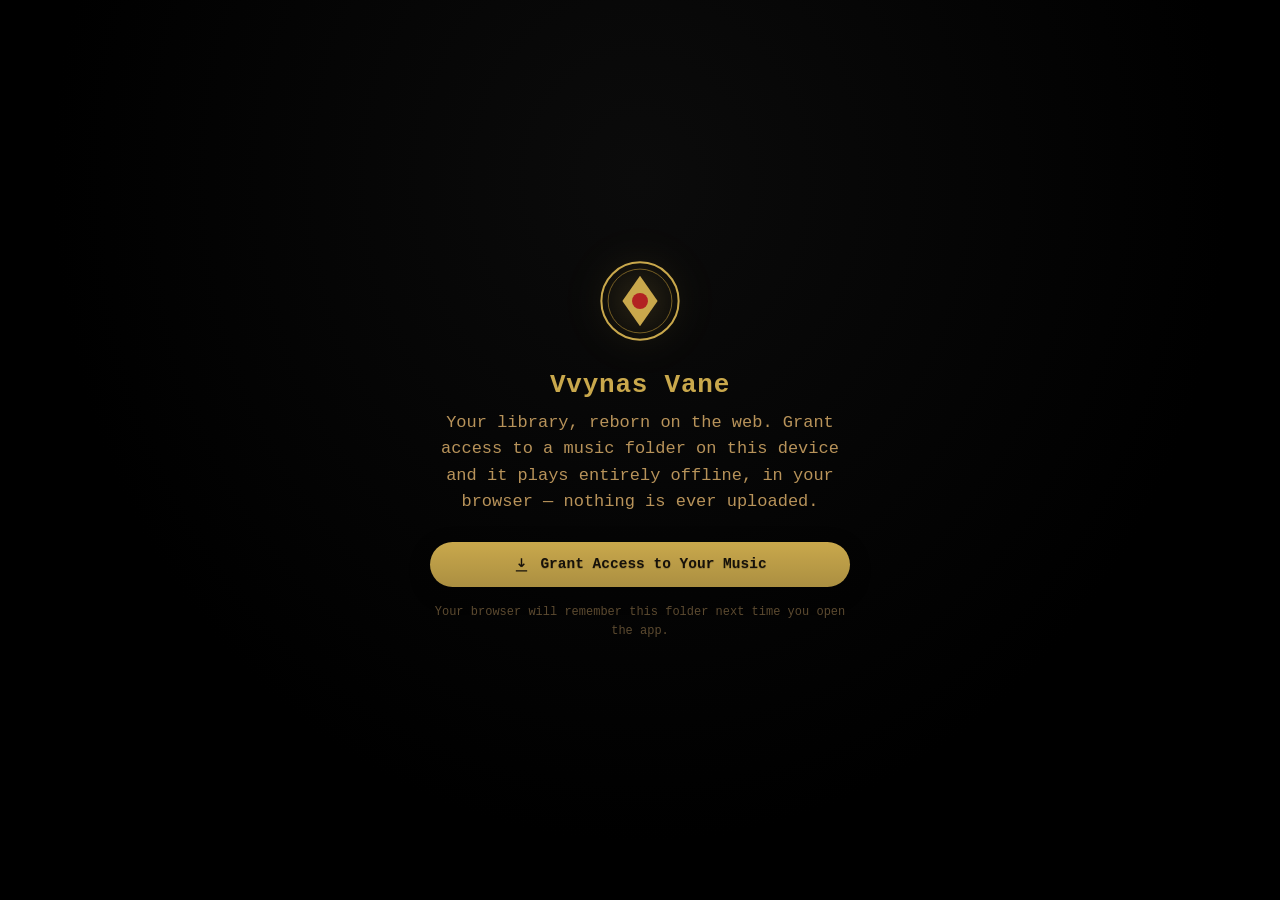
==== index.html @ 15bdd771 "Add files via upload" ====
<!DOCTYPE html>
<html lang="en" data-theme="dark">
<head>
<meta charset="UTF-8">
<meta name="viewport" content="width=device-width, initial-scale=1, viewport-fit=cover, maximum-scale=1">
<title>Vvynas Vane — Music Player</title>
<meta name="description" content="Your local music library, reborn on the web.">
<meta name="theme-color" content="#000000">
<link rel="manifest" href="manifest.json">
<link rel="apple-touch-icon" href="icons/apple-touch-icon.png">
<meta name="apple-mobile-web-app-capable" content="yes">
<meta name="apple-mobile-web-app-status-bar-style" content="black-translucent">
<meta name="apple-mobile-web-app-title" content="Vvynas Vane">
<link rel="icon" href="favi.jpeg">
<link rel="stylesheet" href="style.css">
</head>
<body>

<canvas id="themeCanvas"></canvas>
<div id="rageBgLayer"></div>
<video id="bgVideoLayer" muted loop playsinline autoplay disablepictureinpicture></video>
<div id="vignetteOverlay"></div>
<div id="scanOverlay"></div>
<canvas id="pixieCanvas"></canvas>
<canvas id="rageCanvas"></canvas>
<div id="rageFlash"></div>
<div id="rageGlitchIntro">
  <canvas id="rageGlitchNoise"></canvas>
  <div class="rage-glitch-band rage-glitch-r"></div>
  <div class="rage-glitch-band rage-glitch-g"></div>
  <div class="rage-glitch-band rage-glitch-b"></div>
  <div class="rage-glitch-scan"></div>
  <div class="rage-glitch-tear"></div>
</div>

<!-- Storybook page-turn transition (plays on new song / swipe) -->
<div id="bookTransition">
  <div class="leaf left"></div>
  <div class="leaf right"></div>
</div>

<div id="app">

  <!-- ============ ONBOARDING ============ -->
  <div class="onboarding" id="onboarding">
    <div class="onboarding-card" id="onboardingCard">
      <svg class="sigil-lg" viewBox="0 0 100 100" fill="none">
        <circle cx="50" cy="50" r="46" stroke="#C9A84C" stroke-width="2.4"/>
        <circle cx="50" cy="50" r="38" stroke="#8A6E2A" stroke-width="1"/>
        <polygon points="50,20 71,50 50,80 29,50" fill="#C9A84C"/>
        <circle cx="50" cy="50" r="9.5" fill="#B22222"/>
      </svg>
      <h1>Vvynas Vane</h1>
      <p>Your library, reborn on the web. Grant access to a music folder on this device and it plays entirely offline, in your browser — nothing is ever uploaded.</p>
      <button class="btn-primary" id="grantAccessBtn">
        <svg viewBox="0 0 24 24" fill="none" stroke="currentColor" stroke-width="2"><path d="M12 3v12m0 0l-4-4m4 4l4-4M4 21h16"/></svg>
        Grant Access to Your Music
      </button>
      <div class="fine" id="fsApiNote"></div>
    </div>

    <!-- Connecting / scanning overlay — hourglass loader + cycling status -->
    <div class="connecting-card hidden" id="connectingCard">
      <div class="uib-hourglass" aria-hidden="true">
        <div class="half"></div>
        <div class="half"></div>
      </div>
      <div class="connecting-status" id="connectingStatus">Requesting access…</div>
      <div class="connecting-sub" id="connectingSub">This stays on your device.</div>
      <svg class="uib-track-loader" viewBox="0 0 50 31.25" preserveAspectRatio="xMidYMid meet" style="margin-top:22px;">
        <path class="track" stroke-width="4" fill="none" pathlength="100" d="M0.625 21.5 h10.25 l3.75 -5.875 l7.375 15 l9.75 -30 l7.375 20.875 v0 h10.25"/>
        <path class="car" stroke-width="4" fill="none" pathlength="100" d="M0.625 21.5 h10.25 l3.75 -5.875 l7.375 15 l9.75 -30 l7.375 20.875 v0 h10.25"/>
      </svg>
    </div>
  </div>

  <!-- ============ MAIN APP ============ -->
  <div class="app-body hidden" id="appBody">

    <!-- Sidebar (tablet / laptop) -->
    <nav class="sidebar" id="sidebar">
      <div class="brand" style="flex-direction:column;align-items:stretch;gap:0;">
        <canvas id="globeTitleCanvas"></canvas>
        <canvas id="heartTitleCanvas" class="hidden"></canvas>
        <span class="ravens-line" id="ravensLine">RAVENS DISPATCHED...</span>
      </div>

      <ul class="nav-list">
        <li><button class="nav-item active" data-view="songs">
          <svg viewBox="0 0 24 24" fill="none" stroke="currentColor" stroke-width="1.8"><path d="M9 18V5l12-2v13M9 18a3 3 0 11-6 0 3 3 0 016 0zm12-2a3 3 0 11-6 0 3 3 0 016 0z"/></svg>
          Library <span class="count" id="navSongsCount"></span>
        </button></li>
        <li><button class="nav-item" data-view="playlists">
          <svg viewBox="0 0 24 24" fill="none" stroke="currentColor" stroke-width="1.8"><path d="M4 6h16M4 12h10M4 18h10M18 15v6m3-3h-6"/></svg>
          Playlists <span class="count" id="navPlaylistsCount"></span>
        </button></li>
        <li><button class="nav-item" data-view="folders">
          <svg viewBox="0 0 24 24" fill="none" stroke="currentColor" stroke-width="1.8"><path d="M3 7a2 2 0 012-2h4l2 2h8a2 2 0 012 2v8a2 2 0 01-2 2H5a2 2 0 01-2-2V7z"/></svg>
          Folders <span class="count" id="navFoldersCount"></span>
        </button></li>
        <li><button class="nav-item" data-view="favorites">
          <svg viewBox="0 0 24 24" fill="none" stroke="currentColor" stroke-width="1.8"><path d="M20.8 4.6a5.5 5.5 0 00-7.8 0L12 5.6l-1-1a5.5 5.5 0 00-7.8 7.8l1 1L12 21l7.8-7.6 1-1a5.5 5.5 0 000-7.8z"/></svg>
          Favorites <span class="count" id="navFavoritesCount"></span>
        </button></li>
        <li><button class="nav-item" data-view="recent">
          <svg viewBox="0 0 24 24" fill="none" stroke="currentColor" stroke-width="1.8"><circle cx="12" cy="12" r="9"/><path d="M12 7v5l3.5 2"/></svg>
          Recently Played <span class="count" id="navRecentCount"></span>
        </button></li>
      </ul>

      <ul class="nav-list" style="margin-top:10px;padding-top:10px;border-top:1px solid var(--divider);">
        <li><a class="nav-item" href="dj.html" style="text-decoration:none;display:flex;color:var(--accent2);">
          <svg viewBox="0 0 24 24" fill="none" stroke="currentColor" stroke-width="1.8"><circle cx="12" cy="12" r="10"/><path d="M8 15V9l8 3-8 3z"/></svg>
          ⚔ DJ Mode
        </a></li>
        <li><a class="nav-item" href="video.html" style="text-decoration:none;display:flex;">
          <svg viewBox="0 0 24 24" fill="none" stroke="currentColor" stroke-width="1.8"><rect x="2" y="5" width="15" height="14" rx="2"/><path d="M17 9l5-3v12l-5-3"/></svg>
          Video Player
        </a></li>
        <li><a class="nav-item" href="recap.html" style="text-decoration:none;display:flex;">
          <svg viewBox="0 0 24 24" fill="none" stroke="currentColor" stroke-width="1.8"><rect x="3" y="3" width="18" height="18" rx="2"/><path d="M8 12h8M8 16h5M8 8h3"/></svg>
          Recap
        </a></li>
      </ul>

      <div class="sidebar-foot">
        <div class="storage-pill"><span class="dot" id="storageDot"></span><span id="storageLabel">Loading library…</span></div>
        <button class="sidebar-btn" id="rescanBtn">
          <svg viewBox="0 0 24 24" fill="none" stroke="currentColor" stroke-width="1.8"><path d="M4 4v6h6M20 20v-6h-6M4.5 15a8 8 0 0014.5 3.5M19.5 9A8 8 0 005 5.5"/></svg>
          Change / rescan folder
        </button>
        <button class="sidebar-btn" id="installSidebarBtn">
          <svg viewBox="0 0 24 24" fill="none" stroke="currentColor" stroke-width="1.8"><path d="M12 17V3m0 14l-4-4m4 4l4-4M5 21h14"/></svg>
          Add to Home Screen
        </button>
        <button class="sidebar-btn" id="settingsBtn">
          <svg viewBox="0 0 24 24" fill="none" stroke="currentColor" stroke-width="1.8"><circle cx="12" cy="12" r="3"/><path d="M19.4 15a1.7 1.7 0 00.3 1.9l.1.1a2 2 0 11-2.8 2.8l-.1-.1a1.7 1.7 0 00-1.9-.3 1.7 1.7 0 00-1 1.5V21a2 2 0 11-4 0v-.1a1.7 1.7 0 00-1-1.6 1.7 1.7 0 00-1.9.3l-.1.1a2 2 0 11-2.8-2.8l.1-.1a1.7 1.7 0 00.3-1.9 1.7 1.7 0 00-1.5-1H3a2 2 0 110-4h.1a1.7 1.7 0 001.5-1 1.7 1.7 0 00-.3-1.9l-.1-.1a2 2 0 112.8-2.8l.1.1a1.7 1.7 0 001.9.3H9a1.7 1.7 0 001-1.5V3a2 2 0 114 0v.1a1.7 1.7 0 001 1.5 1.7 1.7 0 001.9-.3l.1-.1a2 2 0 112.8 2.8l-.1.1a1.7 1.7 0 00-.3 1.9V9a1.7 1.7 0 001.5 1H21a2 2 0 110 4h-.1a1.7 1.7 0 00-1.5 1z"/></svg>
          Themes &amp; Settings
        </button>
      </div>
    </nav>

    <!-- Main column -->
    <main class="main">
      <header class="topbar">
        <h1 id="viewTitle">Library</h1>
        <div class="search-wrap">
          <svg viewBox="0 0 24 24" fill="none" stroke="currentColor" stroke-width="2"><circle cx="11" cy="11" r="7"/><path d="M21 21l-4.3-4.3"/></svg>
          <input type="text" id="searchInput" placeholder="Search songs, artists, albums…">
        </div>
        <select class="sort-select" id="sortSelect">
          <option value="title">Title A–Z</option>
          <option value="artist">Artist A–Z</option>
          <option value="album">Album A–Z</option>
          <option value="duration">Duration</option>
          <option value="size">File size</option>
          <option value="year">Year</option>
          <option value="dateAdded">Recently added</option>
          <option value="playCount">Most played</option>
        </select>
        <button class="icon-btn" id="shuffleAllBtn" title="Shuffle play all">
          <svg viewBox="0 0 24 24" fill="none" stroke="currentColor" stroke-width="2"><path d="M4 4h4l9 16h3M4 20h4l3-5.2M17 4h3v3M14 8.5L17 4M17 20v-3l3 0"/></svg>
        </button>
        <button class="icon-btn" id="homeCarouselBtn" title="Change background theme">
          <svg viewBox="0 0 24 24" fill="none" stroke="currentColor" stroke-width="1.8"><rect x="3" y="6" width="6" height="12" rx="1"/><rect x="9" y="3" width="6" height="18" rx="1"/><rect x="15" y="6" width="6" height="12" rx="1"/></svg>
        </button>
      </header>

      <div class="content-scroll" id="contentScroll">
        <!-- Songs view -->
        <section id="view-songs"></section>
        <!-- Playlists view -->
        <section id="view-playlists" class="hidden"></section>
        <!-- Playlist detail -->
        <section id="view-playlist-detail" class="hidden"></section>
        <!-- Folders view -->
        <section id="view-folders" class="hidden"></section>
        <!-- Folder detail -->
        <section id="view-folder-detail" class="hidden"></section>
        <!-- Favorites view -->
        <section id="view-favorites" class="hidden"></section>
        <!-- Recently Played (default system playlist) -->
        <section id="view-recent" class="hidden"></section>
      </div>
    </main>
  </div>

  <!-- ============ MINI PLAYER ============ -->
  <div class="mini-player with-sidebar hidden" id="miniPlayer">
    <div class="mini-progress"><div class="mini-progress-fill" id="miniProgressFill"></div></div>
    <div class="art" id="miniArt" style="width:46px;height:46px;border-radius:8px;"></div>
    <div class="meta">
      <div class="title" id="miniTitle">—</div>
      <div class="sub" id="miniArtist">—</div>
    </div>
    <div class="controls">
      <button id="miniPrevBtn" title="Previous"><svg viewBox="0 0 24 24" fill="currentColor"><path d="M6 6h2v12H6zm3.5 6l10-6v12z"/></svg></button>
      <button id="miniPlayBtn" class="play-btn" title="Play/Pause"><svg viewBox="0 0 24 24" fill="currentColor" id="miniPlayIcon"><path d="M8 5v14l11-7z"/></svg></button>
      <button id="miniNextBtn" title="Next"><svg viewBox="0 0 24 24" fill="currentColor"><path d="M16 6h2v12h-2zM4.5 6l10 6-10 6z"/></svg></button>
    </div>
  </div>

  <!-- ============ TAB BAR (phone) ============ -->
  <nav class="tabbar hidden" id="tabbar">
    <button class="active" data-view="songs">
      <svg viewBox="0 0 24 24" fill="none" stroke="currentColor" stroke-width="1.8"><path d="M9 18V5l12-2v13M9 18a3 3 0 11-6 0 3 3 0 016 0zm12-2a3 3 0 11-6 0 3 3 0 016 0z"/></svg>
      Library
    </button>
    <button data-view="playlists">
      <svg viewBox="0 0 24 24" fill="none" stroke="currentColor" stroke-width="1.8"><path d="M4 6h16M4 12h10M4 18h10M18 15v6m3-3h-6"/></svg>
      Playlists
    </button>
    <button data-view="folders">
      <svg viewBox="0 0 24 24" fill="none" stroke="currentColor" stroke-width="1.8"><path d="M3 7a2 2 0 012-2h4l2 2h8a2 2 0 012 2v8a2 2 0 01-2 2H5a2 2 0 01-2-2V7z"/></svg>
      Folders
    </button>
    <button data-view="favorites">
      <svg viewBox="0 0 24 24" fill="none" stroke="currentColor" stroke-width="1.8"><path d="M20.8 4.6a5.5 5.5 0 00-7.8 0L12 5.6l-1-1a5.5 5.5 0 00-7.8 7.8l1 1L12 21l7.8-7.6 1-1a5.5 5.5 0 000-7.8z"/></svg>
      Favorites
    </button>
    <button data-action="settings">
      <svg viewBox="0 0 24 24" fill="none" stroke="currentColor" stroke-width="1.8"><circle cx="12" cy="12" r="3"/><path d="M19.4 15a1.7 1.7 0 00.3 1.9M4.6 15a1.7 1.7 0 01-.3 1.9M12 3v2m0 14v2"/></svg>
      More
    </button>
  </nav>

  <!-- ============ FULL PLAYER ============ -->
  <div class="player-overlay" id="playerOverlay">
    <div class="player-top">
      <button class="chev" id="playerCollapseBtn"><svg viewBox="0 0 24 24" fill="none" stroke="currentColor" stroke-width="2"><path d="M19 9l-7 7-7-7"/></svg></button>
      <span class="label" id="playerSourceLabel">Now Playing</span>
      <button class="chev" id="playerQueueTopBtn"><svg viewBox="0 0 24 24" fill="none" stroke="currentColor" stroke-width="1.8"><path d="M4 6h16M4 12h10M4 18h16"/></svg></button>
    </div>
    <div class="player-scroll">
      <div class="player-art-wrap">
        <div class="art" id="playerArt"></div>
        <button class="art-edit-btn" id="editArtBtn" title="Change album art">
          <svg viewBox="0 0 24 24" fill="none" stroke="currentColor" stroke-width="1.8"><path d="M12 20h9M16.5 3.5a2.1 2.1 0 013 3L7 19l-4 1 1-4 12.5-12.5z"/></svg>
        </button>
        <button class="art-reset-btn hidden" id="resetArtBtn" title="Reset to default art">
          <svg viewBox="0 0 24 24" fill="none" stroke="currentColor" stroke-width="1.8"><path d="M3 12a9 9 0 109-9 9.75 9.75 0 00-6.74 2.74L3 8"/><path d="M3 3v5h5"/></svg>
        </button>
      </div>
      <input type="file" id="albumArtUploadInput" accept="image/*" style="display:none;">
      <div class="player-meta">
        <div class="title" id="playerTitle">—</div>
        <div class="artist" id="playerArtist">—</div>
      </div>

      <div class="player-seek">
        <div class="seek-track" id="seekTrack">
          <div class="seek-fill" id="seekFill"></div>
          <div class="seek-handle" id="seekHandle" style="left:0%"></div>
        </div>
        <div class="seek-times"><span id="curTime">0:00</span><span id="totalTime">0:00</span></div>
      </div>

      <div class="player-controls">
        <button class="pc-toggle" id="shuffleBtn" title="Shuffle"><svg viewBox="0 0 24 24" fill="none" stroke="currentColor" stroke-width="2"><path d="M4 4h4l9 16h3M4 20h4l3-5.2M17 4h3v3M14 8.5L17 4M17 20v-3l3 0"/></svg></button>
        <button class="pc-skip" id="prevBtn" title="Previous"><svg viewBox="0 0 24 24" fill="currentColor"><path d="M6 6h2v12H6zm3.5 6l10-6v12z"/></svg></button>
        <button class="pc-play" id="playBtn" title="Play/Pause"><svg viewBox="0 0 24 24" fill="currentColor" id="playIcon"><path d="M8 5v14l11-7z"/></svg></button>
        <button class="pc-skip" id="nextBtn" title="Next"><svg viewBox="0 0 24 24" fill="currentColor"><path d="M16 6h2v12h-2zM4.5 6l10 6-10 6z"/></svg></button>
        <button class="pc-toggle" id="repeatBtn" title="Repeat"><svg viewBox="0 0 24 24" fill="none" stroke="currentColor" stroke-width="2"><path d="M17 2l4 4-4 4M3 11V9a4 4 0 014-4h14M7 22l-4-4 4-4M21 13v2a4 4 0 01-4 4H3"/></svg></button>
      </div>

      <div class="player-bottom-row">
        <button id="favBtn" title="Favorite"><svg viewBox="0 0 24 24" fill="none" stroke="currentColor" stroke-width="2"><path d="M20.8 4.6a5.5 5.5 0 00-7.8 0L12 5.6l-1-1a5.5 5.5 0 00-7.8 7.8l1 1L12 21l7.8-7.6 1-1a5.5 5.5 0 000-7.8z"/></svg></button>
        <button id="addToPlaylistBtn" title="Add to playlist"><svg viewBox="0 0 24 24" fill="none" stroke="currentColor" stroke-width="2"><path d="M9 18V5l12-2v13M9 8l12-2M9 18a3 3 0 11-6 0 3 3 0 016 0z"/><path d="M21 12v6m3-3h-6" stroke-width="1.8"/></svg></button>
        <button id="queueBtn" title="Up next"><svg viewBox="0 0 24 24" fill="none" stroke="currentColor" stroke-width="1.8"><path d="M4 6h9M4 12h9M4 18h9M17 6v12m0 0l-3-3m3 3l3-3"/></svg></button>
      </div>
    </div>
  </div>

  <!-- ============ UP NEXT SHEET ============ -->
  <div class="sheet-overlay" id="sheetOverlay"></div>
  <div class="sheet" id="queueSheet">
    <div class="sheet-handle"></div>
    <div class="sheet-head"><h2>Up Next</h2><button class="icon-btn" id="closeQueueBtn">✕</button></div>
    <div class="sheet-body" id="queueList"></div>
  </div>

  <!-- ============ ADD TO PLAYLIST MODAL ============ -->
  <div class="modal-overlay" id="playlistModalOverlay">
    <div class="modal">
      <h3>Add to Playlist</h3>
      <div id="playlistPickList"></div>
      <button class="btn-secondary" id="newPlaylistFromModalBtn" style="margin-top:14px;">+ New Playlist</button>
      <div class="modal-actions"><button class="btn-secondary" id="closePlaylistModalBtn" style="margin-top:0;">Close</button></div>
    </div>
  </div>

  <!-- ============ NEW PLAYLIST MODAL ============ -->
  <div class="modal-overlay" id="newPlaylistModalOverlay">
    <div class="modal">
      <h3 id="newPlaylistModalTitle">New Playlist</h3>
      <input type="text" id="newPlaylistInput" placeholder="Playlist name" maxlength="60">
      <div class="modal-actions">
        <button class="btn-secondary" id="cancelNewPlaylistBtn">Cancel</button>
        <button class="btn-primary" id="confirmNewPlaylistBtn">Create</button>
      </div>
    </div>
  </div>

  <!-- ============ SETTINGS MODAL ============ -->
  <div class="modal-overlay" id="settingsModalOverlay">
    <div class="modal" style="max-width:420px;">
      <h3>Themes &amp; Settings</h3>

      <div class="theme-row">
        <span class="lbl">Light mode</span>
        <button class="switch" id="lightModeSwitch"></button>
      </div>
      <div class="theme-row">
        <span class="lbl">Resume last folder on open</span>
        <button class="switch on" id="resumeSwitch"></button>
      </div>

      <div class="rage-toggle-row">
        <span class="lbl">🔥 Rage Mode <span style="color:var(--text-muted);font-size:10.5px;">(audio-reactive, full app)</span></span>
        <button class="rage-switch" id="rageModeSwitch"></button>
      </div>

      <div class="section-label" style="margin-top:16px;">Custom Colors</div>
      <div class="color-row">
        <span class="lbl">Accent color</span>
        <div class="color-swatch-wrap">
          <span class="hex-label" id="accentColorHex">#C9A84C</span>
          <input type="color" id="accentColorInput" value="#C9A84C">
        </div>
      </div>
      <div class="color-row">
        <span class="lbl">Highlight color</span>
        <div class="color-swatch-wrap">
          <span class="hex-label" id="accent2ColorHex">#B22222</span>
          <input type="color" id="accent2ColorInput" value="#B22222">
        </div>
      </div>
      <button class="btn-secondary reset-colors-btn" id="resetColorsBtn">Reset to Westeros Gold</button>

      <div class="section-label" style="margin-top:16px;">🖼 Background Image <span style="color:var(--text-muted);font-size:10.5px;">(shows in Light, Dark & Rage Mode)</span></div>
      <div class="rage-bg-grid" id="rageBgGrid"></div>
      <input type="file" id="rageBgUploadInput" accept="image/*" style="display:none;">

      <div class="section-label" style="margin-top:16px;">Ambience Effect <span style="color:var(--text-muted);font-size:10.5px;">(only in Rage Mode)</span></div>
      <div class="rage-drip-grid" id="rageDripGrid"></div>

      <div class="section-label" style="margin-top:16px;">Album Art Style</div>
      <div class="art-style-grid" id="artStyleGrid"></div>

      <div class="section-label" style="margin-top:16px;">Font (8 styles)</div>
      <div class="font-grid" id="fontGrid"></div>

      <div class="section-label" style="margin-top:16px;display:flex;align-items:center;justify-content:space-between;gap:10px;">
        <span>Animated Background (42 themes) <span style="color:var(--text-muted);font-size:10.5px;">— or upload your own video</span></span>
        <button class="carousel-launch-btn" id="openThemeCarouselBtn" type="button">🎠 Carousel</button>
      </div>
      <div class="theme-grid" id="themeGrid"></div>
      <input type="file" id="themeVideoUploadInput" accept="video/*" style="display:none;">

      <div class="section-label" style="margin-top:16px;">Now Playing Overlay Strength <span style="color:var(--text-muted);font-size:10.5px;">(keeps song details readable over any background)</span></div>
      <div class="overlay-strength-row">
        <span class="overlay-strength-icon" title="Background fully visible">☾</span>
        <input type="range" id="overlayStrengthInput" min="0" max="100" step="5" value="55">
        <span class="overlay-strength-icon" title="Song details fully shielded">◆</span>
        <span class="overlay-strength-value" id="overlayStrengthValue">55%</span>
      </div>

      <div class="section-label" style="margin-top:16px;">Song List Darkness <span style="color:var(--text-muted);font-size:10.5px;">(dims the background behind your library list)</span></div>
      <div class="overlay-strength-row">
        <span class="overlay-strength-icon" title="Background fully visible">☾</span>
        <input type="range" id="songListOverlayInput" min="0" max="100" step="5" value="40">
        <span class="overlay-strength-icon" title="Song list panel near-black">◆</span>
        <span class="overlay-strength-value" id="songListOverlayValue">40%</span>
      </div>

      <div class="modal-actions">
        <button class="btn-secondary" id="closeSettingsBtn">Close</button>
        <button class="btn-primary" id="settingsRescanBtn">Change Folder</button>
      </div>
      <div class="modal-actions" style="margin-top:8px;">
        <a href="video.html" class="btn-secondary" style="margin-top:0;text-decoration:none;text-align:center;">Video Player</a>
        <a href="recap.html" class="btn-secondary" style="margin-top:0;text-decoration:none;text-align:center;">Recap</a>
      </div>
      <div class="modal-actions" style="margin-top:8px;">
        <a href="dj.html" class="btn-secondary" style="margin-top:0;text-decoration:none;text-align:center;width:100%;color:var(--accent2);border-color:var(--accent2);">⚔ Enter DJ Mode</a>
      </div>

      <div class="section-label" style="margin-top:16px;">Legal &amp; Info</div>
      <div class="modal-actions" style="margin-top:0;">
        <a href="about.html" class="btn-secondary" style="margin-top:0;text-decoration:none;text-align:center;">About &amp; Contact</a>
      </div>
      <div class="modal-actions" style="margin-top:8px;">
        <a href="privacy.html" class="btn-secondary" style="margin-top:0;text-decoration:none;text-align:center;">Privacy Policy</a>
        <a href="terms.html" class="btn-secondary" style="margin-top:0;text-decoration:none;text-align:center;">Terms &amp; Conditions</a>
      </div>
    </div>
  </div>

  <!-- ============ iOS INSTALL INSTRUCTIONS MODAL ============ -->
  <div class="modal-overlay" id="iosModalOverlay">
    <div class="modal">
      <h3>Add to Home Screen</h3>
      <ol class="ios-steps">
        <li><span class="num">1</span>Tap the <strong>Share</strong> icon in Safari's toolbar.</li>
        <li><span class="num">2</span>Scroll down and tap <strong>Add to Home Screen</strong>.</li>
        <li><span class="num">3</span>Tap <strong>Add</strong> — Vvynas Vane now opens full-screen like any other app.</li>
      </ol>
      <div class="modal-actions"><button class="btn-primary" id="closeIosModalBtn">Got it</button></div>
    </div>
  </div>

  <!-- ============ BACKGROUND TEMPLATE CAROUSEL ============
       A coverflow-style alternative to scrolling the theme grid: the
       centered card is the live preview (the real animated background
       swaps in behind this translucent panel as you browse), side cards
       recede in a shallow 3D arc left/right, and the strip wraps end to
       end so spinning past the last theme loops back to the first —
       like rotating a small globe of previews rather than a flat list. -->
  <div class="modal-overlay theme-carousel-overlay" id="themeCarouselOverlay">
    <div class="theme-carousel-shell">
      <button class="tc-close" id="tcCloseBtn" aria-label="Close carousel">✕</button>
      <div class="tc-title">Spin to a Background</div>
      <div class="tc-stage">
        <button class="tc-nav tc-nav-left" id="tcPrevBtn" aria-label="Previous background">‹</button>
        <div class="tc-track" id="tcTrack"></div>
        <button class="tc-nav tc-nav-right" id="tcNextBtn" aria-label="Next background">›</button>
      </div>
      <div class="tc-current-label" id="tcCurrentLabel"></div>
      <button class="btn-primary tc-confirm" id="tcConfirmBtn">Use This Background</button>
    </div>
  </div>

</div>

<div id="toast"></div>

<input type="file" id="folderFallbackInput" webkitdirectory multiple accept="audio/*,.mp3,.mp2,.m4a,.m4b,.m4p,.m4r,.aac,.wav,.wave,.flac,.ogg,.oga,.ogx,.opus,.weba,.webm,.wma,.aiff,.aif,.aifc,.amr,.mka,.caf,.3gp,.3g2,.3ga,.spx,.ape,.mpc,.tta,.wv,.au,.snd,.mid,.midi" class="hidden">

<script src="shared.js"></script>
<script src="app.js"></script>
</body>
</html>
---- style.css ----
@import url('https://fonts.googleapis.com/css2?family=Roboto:wght@300;400;500;700;900&family=Roboto+Condensed:wght@400;700&family=Comic+Neue:wght@400;700&display=swap');

:root {
  /* The real app's default typeface is monospace everywhere — this is
     overridden live by the 8-way font picker (Settings → Fonts). */
  --font-user: 'Courier New', ui-monospace, 'JetBrains Mono', monospace;
  --font-user-weight: 400;
  --bg-primary: #000000;
  --bg-secondary: #050505;
  --bg-card: #0B0B0B;
  --bg-card2: #121212;

  --accent: #C9A84C;
  --accent-dim: rgba(201,168,76,0.33);
  --accent-dark: #8A6E2A;
  /* Shallower-darkened stop used behind text (see applyAccentColors in
     app.js) so the "Create" button etc. stay readable end to end. */
  --accent-text-dark: #AA8E40;
  --accent2: #B22222;
  --accent2-dim: rgba(178,34,34,0.33);
  --accent3: #8B9CA8;
  --accent3-dim: rgba(139,156,168,0.2);
  /* Text/icon color for anything painted solid-accent (the "Create"
     button, the play button, a selected row's checkmark...). JS
     (applyAccentColors) recomputes this every time the accent color
     changes — including for a custom RGB color from Settings — picking
     whichever of near-black/near-white actually contrasts with it, so a
     dark custom accent never buries the label it's sitting on. This
     default only matters for the instant before that JS first runs. */
  --accent-ink: #16110a;

  --text-primary: #F5E6C8;
  --text-secondary: #B8935A;
  --text-muted: #5C4A30;

  --divider: #1C1C1C;
  --ripple: rgba(201,168,76,0.13);
  --overlay: rgba(0,0,0,0.88);

  --radius-s: 8px;
  --radius-m: 14px;
  --radius-l: 22px;
  /* Every text role now follows the user's chosen font (Settings → Fonts),
     exactly like FontManager.applyToActivity walks the Android view tree. */
  --font-display: var(--font-user);
  --font-serif: var(--font-user);
  --font-ui: var(--font-user);

  --safe-top: env(safe-area-inset-top, 0px);
  --safe-bottom: env(safe-area-inset-bottom, 0px);
  --player-h: 76px;
  --nav-w: 240px;
}

[data-theme="light"] {
  --bg-primary: #FAF0DC;
  --bg-secondary: #F5E6C8;
  --bg-card: #EDD9A3;
  --bg-card2: #E5CC8A;
  --text-primary: #1A0E00;
  --text-secondary: #5C2800;
  --text-muted: #A07850;
  --divider: #D4B870;
  --overlay: rgba(250,240,220,0.85);
  --ripple: rgba(138,110,42,0.12);
}

* { box-sizing: border-box; -webkit-tap-highlight-color: transparent; }
html, body { height: 100%; }
body {
  margin: 0;
  background: var(--bg-primary);
  color: var(--text-primary);
  font-family: var(--font-ui);
  font-weight: var(--font-user-weight);
  overflow: hidden;
  transition: background .35s ease, color .35s ease;
}

/* ---------- Scan-line + vignette overlay (matches scan_lines_bg / bg_overlay) ---------- */
#scanOverlay {
  position: fixed; inset: 0; z-index: 2; pointer-events: none;
  background: repeating-linear-gradient(0deg, rgba(201,168,76,0.05) 0px, rgba(201,168,76,0.05) 1px, transparent 1px, transparent 3px);
  opacity: .3; mix-blend-mode: overlay;
}
#vignetteOverlay {
  position: fixed; inset: 0; z-index: 1; pointer-events: none;
  background: radial-gradient(ellipse at 50% 40%, transparent 40%, rgba(2,4,8,0.55) 100%);
}
#themeCanvas { position: fixed; inset: 0; z-index: 0; width: 100%; height: 100%; }
#pixieCanvas { position: fixed; inset: 0; z-index: 90; pointer-events: none; width: 100%; height: 100%; }

/* ---------- Book transition (storybook double-door open) ---------- */
#bookTransition {
  position: fixed; inset: 0; z-index: 70; display: none; perspective: 1400px;
}
#bookTransition .leaf {
  position: absolute; top: 0; bottom: 0; width: 50%; background: linear-gradient(90deg, #3A230F, #6B4525, #3A230F);
  border: 3px solid #C9A84C; box-sizing: border-box; transform-style: preserve-3d;
}
#bookTransition .leaf.left { left: 0; transform-origin: left center; }
#bookTransition .leaf.right { right: 0; transform-origin: right center; }
#bookTransition .leaf::after {
  content: ""; position: absolute; top: 50%; width: 18px; height: 18px; border-radius: 50%; background: #C9A84C; transform: translateY(-50%);
}
#bookTransition .leaf.left::after { right: 0; transform: translate(50%, -50%); }
#bookTransition .leaf.right::after { left: 0; transform: translate(-50%, -50%); }
#bookTransition.book-playing .leaf.left { animation: bookOpenLeft .65s cubic-bezier(.2,.8,.2,1) forwards; }
#bookTransition.book-playing .leaf.right { animation: bookOpenRight .65s cubic-bezier(.2,.8,.2,1) forwards; }
@keyframes bookOpenLeft { from { transform: rotateY(0deg); } to { transform: rotateY(-100deg); } }
@keyframes bookOpenRight { from { transform: rotateY(0deg); } to { transform: rotateY(100deg); } }

/* ---------- Font picker (8-way, mirrors FontManager.FONT_NAMES) ---------- */
.font-grid { display: grid; grid-template-columns: 1fr 1fr; gap: 8px; }
.rage-bg-grid { display: grid; grid-template-columns: repeat(3, 1fr); gap: 8px; }
.rage-bg-option {
  display: flex; flex-direction: column; align-items: center; gap: 5px; padding: 8px 4px;
  border-radius: 10px; border: 1px solid var(--divider); cursor: pointer; text-align: center;
}
.rage-bg-option:hover { border-color: #FF5A1F; }
.rage-bg-option.active { border-color: #FF5A1F; background: rgba(255, 80, 0, .12); }
.rage-bg-option .swatch {
  width: 100%; aspect-ratio: 16/10; border-radius: 7px; background-size: cover; background-position: center;
  border: 1px solid rgba(255,255,255,.08);
}
.rage-bg-option .swatch.none-swatch {
  display: flex; align-items: center; justify-content: center; font-size: 16px;
  background: repeating-linear-gradient(45deg, rgba(255,255,255,.04) 0 6px, transparent 6px 12px);
}
.rage-bg-option .lbl { font-size: 9px; letter-spacing: .04em; color: var(--text-muted); line-height: 1.3; }
.rage-bg-option.active .lbl { color: #FF6A2B; }
.rage-bg-option.rage-bg-upload:hover { border-style: dashed; }
.rage-bg-remove {
  display: inline-block; margin-left: 3px; color: var(--text-muted); font-size: 10px;
  padding: 0 2px; border-radius: 3px;
}
.rage-bg-remove:hover { color: #FF3B1F; background: rgba(255,59,31,.12); }

.rage-drip-grid { display: flex; gap: 8px; }
.rage-drip-option {
  flex: 1; display: flex; flex-direction: column; align-items: center; gap: 4px; padding: 10px 4px;
  border-radius: 10px; border: 1px solid var(--divider); cursor: pointer; text-align: center;
}
.rage-drip-option:hover { border-color: #FF5A1F; }
.rage-drip-option.active { border-color: #FF5A1F; background: rgba(255, 80, 0, .12); }
.rage-drip-option .icon { font-size: 19px; line-height: 1; }
.rage-drip-option .lbl { font-size: 9px; letter-spacing: .04em; color: var(--text-muted); }
.rage-drip-option.active .lbl { color: #FF6A2B; }

.art-style-grid { display: grid; grid-template-columns: repeat(3, 1fr); gap: 8px; }
.art-style-option {
  border: 1px solid var(--divider); border-radius: var(--radius-s); padding: 8px; text-align: center; cursor: pointer; transition: all .15s;
  display: flex; flex-direction: column; align-items: center; gap: 6px;
}
.art-style-option:hover { border-color: var(--accent-dark); }
.art-style-option.active { border-color: var(--accent); background: var(--accent-dim); }
.art-style-option img { width: 44px; height: 44px; border-radius: 8px; display: block; }
.art-style-option .lbl { font-size: 9px; letter-spacing: .04em; color: var(--text-muted); line-height: 1.3; }
.art-style-option.active .lbl { color: var(--accent); }
.font-option {
  border: 1px solid var(--divider); border-radius: var(--radius-s); padding: 12px 10px; text-align: center; cursor: pointer; transition: all .15s;
}
.font-option:hover { border-color: var(--accent-dark); }
.font-option.active { border-color: var(--accent); background: var(--accent-dim); color: var(--accent); }
.font-option .sample { font-size: 15px; margin-bottom: 4px; }
.font-option .lbl { font-size: 9.5px; letter-spacing: .06em; color: var(--text-muted); }
.font-option.active .lbl { color: var(--accent); }

/* ---------- Theme picker (42-way grid, grouped like AnimatedThemeView) ---------- */
.theme-grid { display: grid; grid-template-columns: repeat(3, 1fr); gap: 8px; max-height: 50vh; overflow-y: auto; padding-right: 2px; }
.theme-option {
  border: 1px solid var(--divider); border-radius: var(--radius-s); padding: 10px 4px; text-align: center; cursor: pointer;
  font-size: 10.5px; color: var(--text-secondary); transition: all .15s;
}
.theme-option:hover { border-color: var(--accent-dark); color: var(--text-primary); }
.theme-option.active { border-color: var(--accent); background: var(--accent-dim); color: var(--accent); font-weight: 700; }
.theme-group-label { grid-column: 1 / -1; font-size: 10px; letter-spacing: .1em; text-transform: uppercase; color: var(--text-muted); margin-top: 6px; }
/* Custom video tile ("My Video" / "Upload Video") — spans the full grid
   width so it reads as its own row beneath the 42 canvas theme tiles. */
.theme-option.theme-video-option {
  grid-column: 1 / -1; display: flex; align-items: center; gap: 8px; padding: 8px 10px; font-weight: 500;
}
.theme-video-option .video-thumb {
  width: 34px; height: 24px; border-radius: 5px; background: var(--bg-card2); flex: none;
  display: flex; align-items: center; justify-content: center; font-size: 13px; overflow: hidden;
  border: 1px solid rgba(255,255,255,.08);
}
.theme-video-option video.video-thumb { object-fit: cover; }
.theme-video-option .lbl { flex: 1; text-align: left; }
.theme-video-option.theme-video-upload:hover { border-style: dashed; }

/* ---------- Now Playing Overlay Strength slider ---------- */
.overlay-strength-row { display: flex; align-items: center; gap: 10px; padding: 4px 2px 2px; }
.overlay-strength-icon { font-size: 13px; color: var(--text-muted); flex: none; }
.overlay-strength-row input[type="range"] {
  flex: 1; -webkit-appearance: none; appearance: none; height: 4px; border-radius: 4px;
  background: var(--divider); outline: none;
}
.overlay-strength-row input[type="range"]::-webkit-slider-thumb {
  -webkit-appearance: none; appearance: none; width: 16px; height: 16px; border-radius: 50%;
  background: var(--accent); cursor: pointer; box-shadow: 0 0 6px var(--accent-dim);
}
.overlay-strength-row input[type="range"]::-moz-range-thumb {
  width: 16px; height: 16px; border-radius: 50%; background: var(--accent); border: none; cursor: pointer;
}
.overlay-strength-value { font-size: 11.5px; color: var(--text-muted); width: 34px; text-align: right; flex: none; }
button { font-family: inherit; }
::selection { background: var(--accent-dim); }
a { color: inherit; }

button {
  border: none; background: none; color: inherit; cursor: pointer;
  -webkit-tap-highlight-color: transparent;
}
button:focus-visible, input:focus-visible, [tabindex]:focus-visible {
  outline: 2px solid var(--accent); outline-offset: 2px; border-radius: 4px;
}

::-webkit-scrollbar { width: 8px; height: 8px; }
::-webkit-scrollbar-thumb { background: var(--divider); border-radius: 8px; }
::-webkit-scrollbar-track { background: transparent; }

.hidden { display: none !important; }

/* ---------- Theme background canvas (replaces old ember-only effect) ---------- */

/* ---------- App shell ---------- */
#app {
  position: relative; z-index: 3;
  height: 100%; display: flex; flex-direction: column;
}

.app-body {
  flex: 1; display: flex; min-height: 0;
}

/* ---------- Sidebar (tablet/laptop) ---------- */
.sidebar {
  width: var(--nav-w); flex: 0 0 auto;
  background: linear-gradient(180deg, var(--bg-secondary), var(--bg-primary));
  border-right: 1px solid var(--divider);
  display: flex; flex-direction: column;
  padding: 20px 14px calc(var(--player-h) + 20px);
  padding-top: calc(20px + var(--safe-top));
}
.brand {
  display: flex; align-items: center; gap: 10px; padding: 4px 8px 22px;
}
.brand .sigil { width: 34px; height: 34px; flex: none; }
.brand-text { display: flex; flex-direction: column; line-height: 1.15; }
.brand-text .name { font-family: var(--font-display); font-size: 15px; letter-spacing: .04em; color: var(--accent); }
.brand-text .tag { font-size: 10px; color: var(--text-muted); letter-spacing: .12em; text-transform: uppercase; }
#globeTitleCanvas { width: 100%; height: 46px; display: block; }
.ravens-line { font-size: 10px; color: var(--text-muted); letter-spacing: .12em; margin-top: 2px; }

.nav-list { list-style: none; margin: 0; padding: 0; display: flex; flex-direction: column; gap: 2px; }
.nav-item {
  display: flex; align-items: center; gap: 12px; padding: 11px 12px;
  border-radius: var(--radius-s); color: var(--text-secondary);
  font-size: 14px; font-weight: 500; cursor: pointer; transition: background .2s, color .2s;
  width: 100%; text-align: left;
}
.nav-item svg { width: 18px; height: 18px; flex: none; opacity: .85; }
.nav-item:hover { background: var(--ripple); color: var(--text-primary); }
.nav-item.active { background: var(--accent-dim); color: var(--accent); }
.nav-item .count { margin-left: auto; font-size: 11px; color: var(--text-muted); }

.sidebar-foot { margin-top: auto; display: flex; flex-direction: column; gap: 8px; }
.storage-pill {
  display: flex; align-items: center; gap: 8px; padding: 10px 12px;
  border: 1px solid var(--divider); border-radius: var(--radius-s);
  font-size: 11.5px; color: var(--text-muted);
}
.storage-pill .dot { width: 7px; height: 7px; border-radius: 50%; background: var(--accent); flex: none; box-shadow: 0 0 6px var(--accent); }
.storage-pill .dot.busy { animation: dotPulse 1s ease-in-out infinite; }
@keyframes dotPulse { 0%, 100% { opacity: 1; transform: scale(1); } 50% { opacity: .35; transform: scale(1.6); } }
.sidebar-btn {
  display: flex; align-items: center; gap: 10px; padding: 10px 12px;
  border-radius: var(--radius-s); border: 1px solid var(--divider); background: var(--ripple);
  font-size: 13px; color: var(--text-secondary); transition: all .2s;
}
.sidebar-btn:hover { border-color: var(--accent-dark); color: var(--accent); background: var(--accent-dim); }
.sidebar-btn svg { width: 15px; height: 15px; }

/* ---------- Main column ---------- */
.main {
  flex: 1; min-width: 0; display: flex; flex-direction: column; overflow: hidden;
}
.topbar {
  display: flex; align-items: center; gap: 14px;
  padding: calc(16px + var(--safe-top)) 22px 14px;
  border-bottom: 1px solid var(--divider);
  flex-wrap: wrap;
}
.topbar h1 {
  font-family: var(--font-display); font-size: 20px; font-weight: 600;
  margin: 0; color: var(--text-primary); letter-spacing: .02em; white-space: nowrap;
}
.search-wrap {
  flex: 1 1 220px; display: flex; align-items: center; gap: 8px;
  background: var(--bg-card); border: 1px solid var(--divider);
  border-radius: 999px; padding: 9px 14px; min-width: 140px;
}
.search-wrap svg { width: 15px; height: 15px; color: var(--text-muted); flex: none; }
.search-wrap input {
  border: none; background: none; outline: none; color: var(--text-primary);
  font-size: 13.5px; width: 100%; font-family: var(--font-ui);
}
.search-wrap input::placeholder { color: var(--text-muted); }

.icon-btn {
  width: 36px; height: 36px; border-radius: 999px; display: flex; align-items: center; justify-content: center;
  border: 1px solid var(--divider); background: var(--ripple); color: var(--text-secondary); transition: all .2s; flex: none;
}
.icon-btn:hover { color: var(--accent); border-color: var(--accent-dark); background: var(--accent-dim); }
.icon-btn svg { width: 16px; height: 16px; }

.sort-select {
  background: var(--bg-card); border: 1px solid var(--divider); color: var(--text-secondary);
  border-radius: 999px; padding: 9px 30px 9px 14px; font-size: 12.5px; appearance: none;
  background-image: url("data:image/svg+xml,%3Csvg xmlns='http://www.w3.org/2000/svg' width='10' height='6'%3E%3Cpath d='M1 1l4 4 4-4' stroke='%23B8935A' stroke-width='1.4' fill='none'/%3E%3C/svg%3E");
  background-repeat: no-repeat; background-position: right 12px center; cursor: pointer;
}

.content-scroll {
  flex: 1; overflow-y: auto; padding: 4px 22px calc(var(--player-h) + 24px);
  background: rgba(0, 0, 0, var(--songlist-overlay-a, 0.37));
}

/* ---------- Connecting / scanning overlay (hourglass + status) ---------- */
.connecting-card {
  display: flex; flex-direction: column; align-items: center; gap: 4px; max-width: 340px; text-align: center;
}
.connecting-status {
  font-family: var(--font-display); font-size: 15px; color: var(--accent); margin-top: 20px; letter-spacing: .02em;
  min-height: 20px; transition: opacity .25s;
}
.connecting-sub { font-size: 12px; color: var(--text-muted); margin-top: 6px; }
.connecting-track {
  width: 220px; height: 3px; border-radius: 3px; background: var(--divider); margin-top: 22px; overflow: hidden;
}
.connecting-track-fill {
  height: 100%; width: 30%; border-radius: 3px;
  background: linear-gradient(90deg, transparent, var(--accent), transparent);
  animation: trackSweep 1.4s ease-in-out infinite;
}
@keyframes trackSweep {
  0% { transform: translateX(-110%); }
  100% { transform: translateX(430%); }
}

/* ---------- Loader 1: orbiting particles (small inline spinner) ---------- */
.uib-orbit {
  --uib-size: 22px; --uib-color: var(--accent); --uib-speed: 1.75s;
  position: relative; height: var(--uib-size); width: var(--uib-size); flex: none;
  animation: uibRotate calc(var(--uib-speed) * 4) linear infinite;
}
@keyframes uibRotate { 100% { transform: rotate(360deg); } }
.uib-orbit .uib-particle { position: absolute; inset: 0; }
.uib-orbit .uib-particle::before {
  content: ""; position: absolute; height: 17.5%; width: 17.5%; border-radius: 50%;
  background-color: var(--uib-color); animation: uibOrbit var(--uib-speed) linear var(--uib-d, 0s) infinite;
}
.uib-orbit .uib-particle:nth-child(1)  { transform: rotate(8deg);   --uib-d: 0s; }
.uib-orbit .uib-particle:nth-child(2)  { transform: rotate(36deg);  --uib-d: -0.4s; }
.uib-orbit .uib-particle:nth-child(3)  { transform: rotate(72deg);  --uib-d: -0.9s; }
.uib-orbit .uib-particle:nth-child(4)  { transform: rotate(90deg);  --uib-d: -0.5s; }
.uib-orbit .uib-particle:nth-child(5)  { transform: rotate(144deg); --uib-d: -0.3s; }
.uib-orbit .uib-particle:nth-child(6)  { transform: rotate(180deg); --uib-d: -0.2s; }
.uib-orbit .uib-particle:nth-child(7)  { transform: rotate(216deg); --uib-d: -0.6s; }
.uib-orbit .uib-particle:nth-child(8)  { transform: rotate(252deg); --uib-d: -0.7s; }
.uib-orbit .uib-particle:nth-child(9)  { transform: rotate(300deg); --uib-d: -0.1s; }
.uib-orbit .uib-particle:nth-child(10) { transform: rotate(324deg); --uib-d: -0.8s; }
.uib-orbit .uib-particle:nth-child(11) { transform: rotate(335deg); --uib-d: -1.2s; }
.uib-orbit .uib-particle:nth-child(12) { transform: rotate(290deg); --uib-d: -0.5s; }
.uib-orbit .uib-particle:nth-child(13) { transform: rotate(240deg); --uib-d: -0.2s; }
@keyframes uibOrbit {
  0%   { transform: translate(calc(var(--uib-size) * 0.5)) scale(0.737); opacity: .65; }
  25%  { transform: translate(0%) scale(0.474); opacity: .3; }
  50%  { transform: translate(calc(var(--uib-size) * -0.5)) scale(0.737); opacity: .65; }
  75%  { transform: translate(0%) scale(1); opacity: 1; }
  100% { transform: translate(calc(var(--uib-size) * 0.5)) scale(0.737); opacity: .65; }
}

/* ---------- Loader 2: hourglass (grant-access / scanning centerpiece) ---------- */
.uib-hourglass {
  --uib-size: 46px; --uib-color: var(--accent); --uib-speed: 1.75s; --uib-bg-opacity: .18;
  position: relative; display: flex; flex-direction: column;
  height: var(--uib-size); width: var(--uib-size);
  transform: rotate(45deg); animation: uibHgRotate calc(var(--uib-speed) * 2) ease-in-out infinite;
  filter: drop-shadow(0 0 10px var(--accent-dim));
}
.uib-hourglass .half {
  --uib-half-size: calc(var(--uib-size) * 0.435);
  position: absolute; display: flex; align-items: center; justify-content: center;
  width: var(--uib-half-size); height: var(--uib-half-size); overflow: hidden; isolation: isolate;
}
.uib-hourglass .half:first-child { top: 8.25%; left: 8.25%; border-radius: 50% 50% calc(var(--uib-size) / 15); }
.uib-hourglass .half:last-child {
  bottom: 8.25%; right: 8.25%; transform: rotate(180deg); align-self: flex-end;
  border-radius: 50% 50% calc(var(--uib-size) / 15);
}
.uib-hourglass .half:last-child::after { animation-delay: calc(var(--uib-speed) * -1); }
.uib-hourglass .half::before {
  content: ""; height: 100%; width: 100%; position: absolute; top: 0; left: 0;
  background-color: var(--uib-color); opacity: var(--uib-bg-opacity);
}
.uib-hourglass .half::after {
  content: ""; position: relative; z-index: 1; display: block; background-color: var(--uib-color);
  height: 100%; width: 100%; transform-origin: bottom right;
  transform: rotate(45deg) translate(-3%, 50%) scaleX(1.2);
  border-radius: 0 0 calc(var(--uib-size) / 20) 0;
  animation: uibHgFlow calc(var(--uib-speed) * 2) linear infinite both;
}
@keyframes uibHgFlow {
  0% { transform: rotate(45deg) translate(-3%, 50%) scaleX(1.2); }
  30% { transform: rotate(45deg) translate(115%, 50%) scaleX(1.2); }
  30.001%, 50% { transform: rotate(0deg) translate(-85%, -85%) scaleX(1); }
  80%, 100% { transform: rotate(0deg) translate(0%, 0%) scaleX(1); }
}
@keyframes uibHgRotate {
  0%, 30% { transform: rotate(45deg); }
  50%, 80% { transform: rotate(225deg); }
  100% { transform: rotate(405deg); }
}

/* ---------- Loader 3: traveling track (small progress motif) ---------- */
.uib-track-loader { --uib-color: var(--accent); height: 20px; width: 32px; flex: none; overflow: visible; }
.uib-track-loader .car {
  stroke: var(--uib-color); stroke-dasharray: 100; stroke-linecap: round; stroke-linejoin: round;
  fill: none; stroke-width: 4;
  animation: uibTravel 1.75s ease-in-out infinite, uibFade 1.75s ease-out infinite;
}
.uib-track-loader .track { stroke: var(--uib-color); stroke-width: 4; stroke-linecap: round; stroke-linejoin: round; fill: none; opacity: .15; }
@keyframes uibTravel { 0% { stroke-dashoffset: 100; } 75% { stroke-dashoffset: 0; } }
@keyframes uibFade { 0% { opacity: 0; } 20%, 55% { opacity: 1; } 100% { opacity: 0; } }

/* ---------- Loader 4: jelly dot stream (compact inline spinner) ---------- */
.uib-dots {
  --uib-size: 34px; --uib-color: var(--accent); --uib-speed: 1.8s; --uib-dot-size: calc(var(--uib-size) * 0.23);
  position: relative; display: flex; align-items: center; justify-content: space-between;
  width: var(--uib-size); height: var(--uib-dot-size); filter: url('#uib-jelly-ooze'); flex: none;
}
.uib-dots .uib-dot {
  position: absolute; top: calc(50% - var(--uib-dot-size) / 2); left: calc(0px - var(--uib-dot-size) / 2);
  display: block; height: var(--uib-dot-size); width: var(--uib-dot-size); border-radius: 50%;
  background-color: var(--uib-color); animation: uibStream var(--uib-speed) linear infinite both;
}
.uib-dots .uib-dot:nth-child(2) { animation-delay: calc(var(--uib-speed) * -0.2); }
.uib-dots .uib-dot:nth-child(3) { animation-delay: calc(var(--uib-speed) * -0.4); }
.uib-dots .uib-dot:nth-child(4) { animation-delay: calc(var(--uib-speed) * -0.6); }
.uib-dots .uib-dot:nth-child(5) { animation-delay: calc(var(--uib-speed) * -0.8); }
@keyframes uibStream {
  0%, 100% { transform: translateX(0) scale(0); }
  50% { transform: translateX(calc(var(--uib-size) * 0.5)) scale(1); }
  99.999% { transform: translateX(var(--uib-size)) scale(0); }
}

/* Small inline loader used inline with buttons/pills */
.inline-loader { display: inline-flex; align-items: center; gap: 8px; }
.onboarding {
  position: fixed; inset: 0; z-index: 50; display: flex; align-items: center; justify-content: center;
  background: radial-gradient(ellipse at 50% 20%, var(--bg-card) 0%, var(--bg-primary) 65%);
  padding: 24px; text-align: center;
}
.onboarding-card { max-width: 420px; }
.onboarding .sigil-lg { width: 84px; height: 84px; margin: 0 auto 22px; filter: drop-shadow(0 0 18px var(--accent-dim)); animation: sigilFloat 5s ease-in-out infinite; }
@keyframes sigilFloat { 0%,100% { transform: translateY(0);} 50% { transform: translateY(-8px);} }
.onboarding h1 { font-family: var(--font-display); font-size: 26px; color: var(--accent); margin: 0 0 10px; letter-spacing: .03em; }
.onboarding p { font-family: var(--font-serif); font-size: 17px; color: var(--text-secondary); line-height: 1.55; margin: 0 0 26px; }
.onboarding .fine { font-family: var(--font-ui); font-size: 12px; color: var(--text-muted); margin-top: 16px; line-height: 1.6; }
.btn-primary {
  display: inline-flex; align-items: center; gap: 10px; justify-content: center;
  background: linear-gradient(180deg, var(--accent), var(--accent-text-dark, var(--accent-dark)));
  color: var(--accent-ink, #16110a); font-weight: 600; font-size: 14.5px; padding: 14px 28px;
  border-radius: 999px; width: 100%; box-shadow: 0 6px 20px rgba(0,0,0,.35); transition: transform .15s, box-shadow .15s;
  /* Small safety margin on top of the contrast-checked ink color, for
     edge-case custom accent colors (e.g. mid-tone greys) where neither
     pure black nor pure white ink alone reaches full AA contrast. */
  text-shadow: 0 1px 1px rgba(0,0,0,.18);
}
.btn-primary:hover { transform: translateY(-1px); box-shadow: 0 8px 24px rgba(0,0,0,.4); }
.btn-primary svg { width: 17px; height: 17px; }
.btn-secondary {
  display: inline-flex; align-items: center; gap: 8px; justify-content: center;
  background: var(--bg-card2); border: 1px solid var(--divider); color: var(--text-secondary);
  font-size: 13.5px; padding: 12px 22px; border-radius: 999px; width: 100%; margin-top: 12px; transition: all .2s;
}
.btn-secondary:hover { border-color: var(--accent-dark); color: var(--accent); background: var(--accent-dim); }

/* ---------- Song rows / grid ---------- */
.section-label {
  font-family: var(--font-display); font-size: 12px; letter-spacing: .14em; text-transform: uppercase;
  color: var(--text-muted); margin: 22px 0 10px; display: flex; align-items: center; gap: 8px;
}
.section-label::after { content: ""; flex: 1; height: 1px; background: var(--divider); }

.song-row {
  display: flex; align-items: center; gap: 13px; padding: 9px 8px;
  border-radius: var(--radius-s); cursor: pointer; transition: background .15s;
}
.song-row:hover, .song-row:focus-visible { background: var(--ripple); }
.song-row.playing { background: var(--accent-dim); }
.song-row .art { width: 46px; height: 46px; border-radius: 8px; flex: none; overflow: hidden; }
.song-row .meta { min-width: 0; flex: 1; display: flex; flex-direction: column; gap: 2px; }
.song-row .title { font-size: 14px; font-weight: 500; white-space: nowrap; overflow: hidden; text-overflow: ellipsis; }
.song-row.playing .title { color: var(--accent); }
.song-row .sub { font-size: 12px; color: var(--text-muted); white-space: nowrap; overflow: hidden; text-overflow: ellipsis; }
.song-row .dur { font-size: 12px; color: var(--text-muted); flex: none; font-variant-numeric: tabular-nums; }
.song-row .row-actions { display: flex; align-items: center; gap: 5px; flex: none; }
.song-row .fav-btn svg, .song-row .more-btn svg, .song-row .queue-btn svg { width: 17px; height: 17px; }
.song-row .fav-btn, .song-row .more-btn, .song-row .queue-btn {
  padding: 6px; border-radius: 50%; color: var(--text-secondary);
  background: var(--ripple); border: 1px solid var(--divider);
}
.song-row .fav-btn.active { color: var(--accent2); background: var(--accent2-dim); border-color: rgba(178,34,34,.4); }
.song-row .fav-btn:hover, .song-row .more-btn:hover, .song-row .queue-btn:hover { color: var(--accent); background: var(--accent-dim); border-color: var(--accent-dark); }
.song-row .index { width: 20px; flex: none; text-align: center; font-size: 12px; color: var(--text-muted); font-variant-numeric: tabular-nums; }

/* ---------- Multi-select mode (playlists / favorites / recently played) ---------- */
.song-row .row-check {
  width: 20px; height: 20px; border-radius: 6px; border: 1.5px solid var(--divider); flex: none;
  display: flex; align-items: center; justify-content: center; color: transparent; transition: all .15s;
}
.song-row .row-check svg { width: 13px; height: 13px; }
.song-row.selected { background: var(--accent-dim); }
.song-row.selected .row-check { background: var(--accent); border-color: var(--accent); color: var(--accent-ink, #16110a); }
.select-toolbar {
  display: flex; align-items: center; gap: 10px; padding: 8px 10px; margin-bottom: 8px;
  background: var(--bg-card); border: 1px solid var(--divider); border-radius: var(--radius-s); font-size: 12.5px;
}
.select-toolbar .count { color: var(--text-secondary); flex: 1; }
.select-toolbar button {
  padding: 6px 12px; border-radius: 999px; font-size: 11.5px; color: var(--text-secondary); border: 1px solid var(--divider); background: var(--ripple);
}
.select-toolbar button:hover { color: var(--accent); border-color: var(--accent-dark); background: var(--accent-dim); }
.select-toolbar .remove-selected-btn { color: var(--accent2); border-color: rgba(178,34,34,.4); background: var(--accent2-dim); }
.select-toolbar .remove-selected-btn:hover { background: rgba(178,34,34,.22); }
.select-toggle-btn {
  display: inline-flex; align-items: center; gap: 5px; padding: 5px 10px; margin-left: 8px; border-radius: 999px;
  border: 1px solid var(--divider); background: var(--ripple); font-size: 10.5px; color: var(--text-secondary); text-transform: none; letter-spacing: 0;
}
.select-toggle-btn:hover, .select-toggle-btn.active { color: var(--accent); border-color: var(--accent-dark); background: var(--accent-dim); }
.select-toggle-btn svg { width: 12px; height: 12px; }
.playlist-rename-btn { color: var(--text-secondary); padding: 4px; border-radius: 50%; background: var(--ripple); }
.playlist-rename-btn:hover { color: var(--accent); background: var(--accent-dim); }

/* Pinned "Recently Played" card in the Playlists grid */
.playlist-card.recent-card { border-color: var(--accent-dark); background: linear-gradient(160deg, var(--bg-card2), var(--bg-card)); }
.playlist-card.recent-card .art { color: var(--accent); }

.empty-state {
  display: flex; flex-direction: column; align-items: center; text-align: center;
  padding: 60px 20px; color: var(--text-muted); gap: 12px;
}
.empty-state svg { width: 42px; height: 42px; opacity: .5; }
.empty-state .t { font-family: var(--font-display); color: var(--text-secondary); font-size: 16px; }
.empty-state .s { font-size: 13px; max-width: 280px; line-height: 1.5; }

/* Folder / playlist grid */
.card-grid { display: grid; grid-template-columns: repeat(auto-fill, minmax(148px, 1fr)); gap: 16px; }
.folder-card, .playlist-card {
  background: var(--bg-card); border: 1px solid var(--divider); border-radius: var(--radius-m);
  padding: 14px; cursor: pointer; transition: transform .15s, border-color .15s;
  display: flex; flex-direction: column; gap: 10px;
}
.folder-card:hover, .playlist-card:hover { transform: translateY(-2px); border-color: var(--accent-dark); }
.folder-card .art, .playlist-card .art {
  width: 100%; aspect-ratio: 1; border-radius: 8px; display: flex; align-items: center; justify-content: center;
  background: linear-gradient(145deg, var(--bg-card2), var(--bg-secondary)); color: var(--accent); overflow: hidden;
}
.folder-card .art svg, .playlist-card .art svg { width: 34%; height: 34%; opacity: .8; }
.folder-card .name, .playlist-card .name { font-size: 13.5px; font-weight: 600; white-space: nowrap; overflow: hidden; text-overflow: ellipsis; }
.folder-card .n, .playlist-card .n { font-size: 11.5px; color: var(--text-muted); }
.new-playlist-card {
  border-style: dashed; align-items: center; justify-content: center; text-align: center; color: var(--text-secondary);
}
.new-playlist-card .name { color: var(--text-secondary); transition: color .15s; }
.new-playlist-card:hover, .new-playlist-card:focus-visible { color: var(--accent); border-color: var(--accent-dark); }
.new-playlist-card:hover .name, .new-playlist-card:focus-visible .name { color: var(--accent); }

.art { background: linear-gradient(145deg, var(--bg-card2), var(--bg-secondary)); display: flex; align-items: center; justify-content: center; }
.art canvas, .art img { width: 100%; height: 100%; display: block; object-fit: cover; }

/* ---------- Mini player ---------- */
.mini-player {
  position: fixed; left: 0; right: 0; bottom: 0; z-index: 20;
  height: var(--player-h); padding-bottom: var(--safe-bottom);
  background: linear-gradient(180deg, var(--bg-card), var(--bg-secondary));
  border-top: 1px solid var(--divider);
  display: flex; align-items: center; gap: 12px; padding-left: 14px; padding-right: 14px;
  cursor: pointer;
}
.mini-player.with-sidebar { left: var(--nav-w); }
.mini-player .art { width: 46px; height: 46px; border-radius: 8px; flex: none; overflow: hidden; }
.mini-player .meta { min-width: 0; flex: 1; }
.mini-player .title {
  font-size: 13.5px; font-weight: 500; white-space: nowrap; overflow: hidden; text-overflow: ellipsis;
  text-shadow: 0 1px var(--np-text-shadow-blur, 4px) rgba(0,0,0,var(--np-text-shadow-a, 0.4));
}
.mini-player .sub {
  font-size: 11.5px; color: var(--text-muted); white-space: nowrap; overflow: hidden; text-overflow: ellipsis;
  text-shadow: 0 1px var(--np-text-shadow-blur, 4px) rgba(0,0,0,var(--np-text-shadow-a, 0.4));
}
.mini-player .controls { display: flex; align-items: center; gap: 4px; flex: none; }
.mini-player .controls button { width: 34px; height: 34px; display: flex; align-items: center; justify-content: center; color: var(--text-primary); border-radius: 50%; background: var(--ripple); }
.mini-player .controls button:hover { background: var(--accent-dim); }
.mini-player .controls svg { width: 18px; height: 18px; }
.mini-player .play-btn { color: var(--accent) !important; }
.mini-progress { position: absolute; left: 0; right: 0; top: 0; height: 2px; background: var(--divider); }
.mini-progress-fill { height: 100%; background: var(--accent); width: 0%; }

/* ---------- Bottom tab bar (mobile) ---------- */
.tabbar { display: none; }

/* ---------- Full player ---------- */
.player-overlay {
  position: fixed; inset: 0; z-index: 40; transform: translateY(100%); transition: transform .38s cubic-bezier(.2,.8,.2,1);
  display: flex; flex-direction: column;
  /* Semi-transparent so the 42-theme animated canvas (or a custom photo
     / video background) rendered behind the whole app shows through
     here — exactly where AnimatedThemeView lives in the Android app:
     only on the Now Playing screen, never the library. The alpha stops
     are driven by --np-overlay-* (Settings → Now Playing Overlay
     Strength) so song details stay readable over any background chosen. */
  background: linear-gradient(180deg,
    rgba(10,8,6,var(--np-overlay-a, 0.35)) 0%,
    rgba(10,8,6,var(--np-overlay-mid, 0.55)) 55%,
    rgba(10,8,6,var(--np-overlay-b, 0.8)) 100%);
}
.player-overlay.open { transform: translateY(0); }
.player-top {
  display: flex; align-items: center; justify-content: space-between;
  padding: calc(16px + var(--safe-top)) 18px 6px;
}
.player-top .chev { width: 40px; height: 40px; display: flex; align-items: center; justify-content: center; color: var(--text-secondary); border-radius: 50%; background: var(--ripple); }
.player-top .chev svg { width: 20px; height: 20px; }
.player-top .label { font-family: var(--font-display); font-size: 11px; letter-spacing: .16em; text-transform: uppercase; color: var(--text-muted); }

.player-scroll { flex: 1; overflow-y: auto; display: flex; flex-direction: column; align-items: center; padding: 10px 28px calc(24px + var(--safe-bottom)); }
.player-art-wrap { width: min(300px, 62vw); aspect-ratio: 1; margin: 10px 0 26px; border-radius: 18px; overflow: hidden; box-shadow: 0 20px 60px rgba(0,0,0,.5); flex: none; position: relative; }
.player-art-wrap .art { width: 100%; height: 100%; }
/* Edit / reset album-art buttons overlaid on the full-player artwork */
.art-edit-btn, .art-reset-btn {
  position: absolute; bottom: 10px; right: 10px; width: 36px; height: 36px; border-radius: 999px;
  display: flex; align-items: center; justify-content: center; border: 1px solid rgba(255,255,255,.18);
  background: rgba(10,10,12,.55); backdrop-filter: blur(6px); -webkit-backdrop-filter: blur(6px);
  color: #fff; transition: all .2s; cursor: pointer;
}
.art-edit-btn svg, .art-reset-btn svg { width: 16px; height: 16px; }
.art-edit-btn:hover, .art-reset-btn:hover { background: var(--accent); color: var(--accent-ink, #16110a); border-color: var(--accent); }
.art-reset-btn { right: 54px; }
.art-edit-btn.hidden, .art-reset-btn.hidden { display: none; }
.player-meta { text-align: center; max-width: 420px; width: 100%; }
.player-meta .title {
  font-family: var(--font-display); font-size: 22px; color: var(--text-primary); margin-bottom: 6px;
  text-shadow: 0 1px var(--np-text-shadow-blur, 4px) rgba(0,0,0,var(--np-text-shadow-a, 0.4));
}
.player-meta .artist {
  font-size: 15px; color: var(--text-secondary); font-family: var(--font-serif); font-style: italic;
  text-shadow: 0 1px var(--np-text-shadow-blur, 4px) rgba(0,0,0,var(--np-text-shadow-a, 0.4));
}

.player-seek { width: 100%; max-width: 460px; margin-top: 26px; }
.seek-track { position: relative; height: 4px; background: var(--divider); border-radius: 4px; cursor: pointer; }
.seek-fill { position: absolute; left: 0; top: 0; height: 100%; background: var(--accent); border-radius: 4px; }
.seek-handle { position: absolute; top: 50%; width: 12px; height: 12px; border-radius: 50%; background: var(--accent); transform: translate(-50%,-50%); box-shadow: 0 0 8px var(--accent); }
.seek-times { display: flex; justify-content: space-between; font-size: 11px; color: var(--text-muted); margin-top: 8px; font-variant-numeric: tabular-nums; }

.player-controls { display: flex; align-items: center; justify-content: center; gap: 10px; margin-top: 22px; }
.player-controls button { display: flex; align-items: center; justify-content: center; color: var(--text-primary); border-radius: 50%; transition: color .2s, background .2s; background: var(--ripple); }
.pc-toggle { width: 42px; height: 42px; color: var(--text-secondary) !important; background: var(--ripple); }
.pc-toggle.active { color: var(--accent) !important; background: var(--accent-dim); }
.pc-toggle svg { width: 18px; height: 18px; }
.pc-skip { width: 50px; height: 50px; }
.pc-skip svg { width: 24px; height: 24px; }
.pc-play { width: 68px; height: 68px; background: linear-gradient(180deg, var(--accent), var(--accent-text-dark, var(--accent-dark))); color: var(--accent-ink, #16110a) !important; box-shadow: 0 8px 24px var(--accent-dim); }
.pc-play svg { width: 28px; height: 28px; }
.pc-skip:hover, .pc-toggle:hover { background: var(--accent-dim); }
.pc-play:hover { background: linear-gradient(180deg, var(--accent), var(--accent-text-dark, var(--accent-dark))); transform: scale(1.03); }

.player-bottom-row { display: flex; align-items: center; justify-content: space-between; width: 100%; max-width: 460px; margin-top: 28px; }
.player-bottom-row button { display: flex; align-items: center; justify-content: center; width: 40px; height: 40px; border-radius: 50%; color: var(--text-secondary); background: var(--ripple); }
.player-bottom-row button:hover { color: var(--accent); background: var(--accent-dim); }
.player-bottom-row button.active { color: var(--accent2); background: var(--accent2-dim); }
.player-bottom-row svg { width: 18px; height: 18px; }

/* ---------- Up next sheet ---------- */
.sheet-overlay { position: fixed; inset: 0; background: var(--overlay); z-index: 45; opacity: 0; pointer-events: none; transition: opacity .25s; }
.sheet-overlay.open { opacity: 1; pointer-events: auto; }
.sheet {
  position: fixed; left: 0; right: 0; bottom: 0; z-index: 46; max-height: 68vh;
  background: var(--bg-card); border-radius: 20px 20px 0 0; border-top: 1px solid var(--divider);
  transform: translateY(100%); transition: transform .3s cubic-bezier(.2,.8,.2,1);
  display: flex; flex-direction: column; padding-bottom: var(--safe-bottom);
}
.sheet.open { transform: translateY(0); }
.sheet-handle { width: 36px; height: 4px; background: var(--divider); border-radius: 4px; margin: 10px auto 4px; }
.sheet-head { display: flex; align-items: center; justify-content: space-between; padding: 8px 18px 10px; }
.sheet-head h2 { font-family: var(--font-display); font-size: 14px; letter-spacing: .08em; text-transform: uppercase; color: var(--accent); margin: 0; }
.sheet-body { overflow-y: auto; padding: 0 10px 14px; }

/* ---------- Modal (playlists / add-to-playlist / iOS instructions) ---------- */
.modal-overlay { position: fixed; inset: 0; background: var(--overlay); z-index: 60; display: flex; align-items: center; justify-content: center; padding: 20px; opacity: 0; pointer-events: none; transition: opacity .2s; }
.modal-overlay.open { opacity: 1; pointer-events: auto; }
.modal { background: var(--bg-card); border: 1px solid var(--divider); border-radius: var(--radius-m); width: 100%; max-width: 380px; padding: 22px; max-height: 80vh; overflow-y: auto; }
.modal h3 { font-family: var(--font-display); font-size: 16px; color: var(--accent); margin: 0 0 14px; }
.modal input[type=text] {
  width: 100%; background: var(--bg-secondary); border: 1px solid var(--divider); color: var(--text-primary);
  border-radius: var(--radius-s); padding: 11px 13px; font-size: 14px; outline: none; margin-bottom: 12px;
}
.modal input[type=text]:focus { border-color: var(--accent-dark); }
.modal-actions { display: flex; gap: 10px; margin-top: 6px; }
.modal-actions .btn-primary, .modal-actions .btn-secondary { margin-top: 0; }
.playlist-pick-row { display: flex; align-items: center; gap: 10px; padding: 10px 6px; border-radius: var(--radius-s); cursor: pointer; }
.playlist-pick-row:hover { background: var(--ripple); }
.playlist-pick-row svg { width: 16px; height: 16px; color: var(--accent); flex: none; }
.ios-steps { list-style: none; margin: 0; padding: 0; display: flex; flex-direction: column; gap: 12px; }
.ios-steps li { display: flex; gap: 12px; font-size: 13.5px; color: var(--text-secondary); line-height: 1.5; }
.ios-steps .num { width: 22px; height: 22px; border-radius: 50%; background: var(--accent-dim); color: var(--accent); flex: none; display: flex; align-items: center; justify-content: center; font-size: 11.5px; font-weight: 700; }

/* ---------- Toast ---------- */
#toast {
  position: fixed; left: 50%; bottom: calc(var(--player-h) + 20px); transform: translate(-50%, 12px);
  background: var(--bg-card2); border: 1px solid var(--divider); color: var(--text-primary);
  padding: 11px 18px; border-radius: 999px; font-size: 13px; z-index: 80; opacity: 0; pointer-events: none;
  transition: opacity .25s, transform .25s; white-space: nowrap; box-shadow: 0 8px 24px rgba(0,0,0,.4);
}
#toast.show { opacity: 1; transform: translate(-50%, 0); }

/* ---------- Theme row (settings modal) ---------- */
.theme-row { display: flex; align-items: center; justify-content: space-between; padding: 10px 2px; }
.theme-row .lbl { font-size: 13.5px; color: var(--text-secondary); }
.switch { position: relative; width: 44px; height: 24px; border-radius: 999px; background: var(--divider); flex: none; }
.switch::after { content:""; position: absolute; width: 18px; height: 18px; border-radius: 50%; background: var(--text-primary); top: 3px; left: 3px; transition: transform .2s; }
.switch.on { background: var(--accent-dim); }
.switch.on::after { transform: translateX(20px); background: var(--accent); }

/* ---------- Custom RGB color pickers ---------- */
.color-row { display: flex; align-items: center; justify-content: space-between; padding: 10px 2px; gap: 12px; }
.color-row .lbl { font-size: 13.5px; color: var(--text-secondary); flex: 1; }
.color-swatch-wrap { display: flex; align-items: center; gap: 8px; flex: none; }
.color-swatch-wrap input[type="color"] {
  width: 34px; height: 34px; border: 2px solid var(--divider); border-radius: 50%; padding: 0; cursor: pointer;
  background: none; -webkit-appearance: none; appearance: none; overflow: hidden;
}
.color-swatch-wrap input[type="color"]::-webkit-color-swatch-wrapper { padding: 0; }
.color-swatch-wrap input[type="color"]::-webkit-color-swatch { border: none; border-radius: 50%; }
.color-swatch-wrap input[type="color"]::-moz-color-swatch { border: none; border-radius: 50%; }
.color-swatch-wrap .hex-label { font-size: 11px; color: var(--text-muted); font-variant-numeric: tabular-nums; min-width: 62px; }
.reset-colors-btn {
  width: auto; margin-top: 4px; padding: 8px 16px; font-size: 11.5px;
}

/* =====================================================================
   RESPONSIVE
   ===================================================================== */

/* Phone: hide sidebar, show bottom tab bar, single column */
@media (max-width: 899px) {
  .sidebar { display: none; }
  .mini-player.with-sidebar { left: 0; }
  .mini-player { bottom: calc(56px + var(--safe-bottom)); }
  .tabbar {
    display: flex; position: fixed; left: 0; right: 0; bottom: 0; z-index: 21; height: 56px;
    padding-bottom: var(--safe-bottom); background: var(--bg-secondary); border-top: 1px solid var(--divider);
  }
  .tabbar button {
    flex: 1; display: flex; flex-direction: column; align-items: center; justify-content: center; gap: 3px;
    color: var(--text-muted); font-size: 10px;
  }
  .tabbar button.active { color: var(--accent); }
  .tabbar svg { width: 19px; height: 19px; }
  .content-scroll { padding-bottom: calc(56px + var(--player-h) + var(--safe-bottom) + 20px); }
  .topbar h1 { display: none; }
  .topbar { padding: calc(12px + var(--safe-top)) 14px 12px; gap: 8px; }
  .content-scroll { padding-left: 14px; padding-right: 14px; }
  .card-grid { grid-template-columns: repeat(auto-fill, minmax(128px, 1fr)); gap: 12px; }
}

/* Tablet+ : sidebar visible, no tab bar */
@media (min-width: 900px) {
  .tabbar { display: none; }
}

/* Small phones */
@media (max-width: 380px) {
  :root { --nav-w: 210px; }
  .player-meta .title { font-size: 19px; }
  .pc-play { width: 60px; height: 60px; }
  .pc-skip { width: 44px; height: 44px; }
}

/* Large laptop/desktop: constrain content width, roomier player */
@media (min-width: 1200px) {
  .content-scroll { max-width: 1080px; margin: 0 auto; width: 100%; }
  .player-art-wrap { width: min(340px, 34vw); }
}

@media (prefers-reduced-motion: reduce) {
  * { animation-duration: 0.001ms !important; animation-iteration-count: 1 !important; transition-duration: 0.001ms !important; }
}

/* =====================================================================
   RAGE MODE — an alternate, audio-reactive full-app aesthetic: pyro
   embers, screen impact on bass hits, and a crowd-roar flash, spanning
   every screen rather than just the player. Toggled from Settings.
   ===================================================================== */
/* Custom video background (Settings → Animated Background → Upload
   Video). Sits at the same layer as the canvas themes / photo
   background and only shows while state.settings.themeId === "customVideo"
   (see applyThemeVideo in app.js), covering whichever of those two would
   otherwise be visible since it's the animated background the user
   explicitly chose. */
#bgVideoLayer {
  position: fixed; inset: 0; z-index: 0; width: 100%; height: 100%;
  object-fit: cover; pointer-events: none; display: none;
}
#bgVideoLayer.active { display: block; }
#rageBgLayer {
  position: fixed; inset: 0; z-index: 0; pointer-events: none; display: none;
  background-size: cover; background-position: center; background-repeat: no-repeat;
  opacity: 0; transition: opacity .5s ease;
}
/* Background image applies in every mode (light, dark, and Rage) — no
   longer gated behind html.rage-active. It sits at the same z-index as
   #themeCanvas and comes after it in the DOM, so an opaque photo simply
   paints over the animated theme underneath, in any mode. */
#rageBgLayer.active { display: block; opacity: 1; }
#rageCanvas { position: fixed; inset: 0; z-index: 0; pointer-events: none; display: none; }
#rageFlash {
  position: fixed; inset: 0; z-index: 96; pointer-events: none; opacity: 0;
  background: radial-gradient(circle at 50% 40%, rgba(255,120,20,.65), rgba(139,0,0,.3) 55%, transparent 78%);
}
html.rage-active #rageCanvas { display: block; }
html.rage-active #themeCanvas,
html.rage-active #vignetteOverlay { display: none; }
html.rage-active #scanOverlay { opacity: .5; mix-blend-mode: screen; background: repeating-linear-gradient(0deg, rgba(255,80,0,0.05) 0px, rgba(255,80,0,0.05) 1px, transparent 1px, transparent 3px); }

/* Let the ember canvas show through the app chrome instead of sitting behind an opaque wall */
html.rage-active .sidebar {
  background: linear-gradient(180deg, rgba(10,0,0,.55), rgba(2,0,0,.7));
  backdrop-filter: blur(9px) saturate(1.15); -webkit-backdrop-filter: blur(9px) saturate(1.15);
  border-right-color: rgba(255,80,0,.25);
}
html.rage-active .mini-player {
  background: linear-gradient(180deg, rgba(20,2,0,var(--np-mini-bg-a, .6)), rgba(5,0,0,calc(var(--np-mini-bg-a, .6) + .15)));
  backdrop-filter: blur(9px) saturate(1.15); -webkit-backdrop-filter: blur(9px) saturate(1.15);
  border-top-color: rgba(255,80,0,.3);
}
html.rage-active .tabbar {
  background: rgba(5,0,0,.72); backdrop-filter: blur(9px); -webkit-backdrop-filter: blur(9px);
  border-top-color: rgba(255,80,0,.25);
}
html.rage-active body { background: #000; }

/* Crowd-chant flavor line + wordmark glow */
html.rage-active .ravens-line { color: #FF6A2B; text-shadow: 0 0 10px rgba(255,90,20,.7); letter-spacing: .18em; }
html.rage-active .brand-text .name { color: #FF3B1F; text-shadow: 0 0 12px rgba(255,60,10,.85); }

/* Toggle row */
.rage-toggle-row { display: flex; align-items: center; justify-content: space-between; padding: 10px 2px; }
.rage-toggle-row .lbl { font-size: 13.5px; color: var(--text-secondary); }
.rage-switch { position: relative; width: 44px; height: 24px; border-radius: 999px; background: var(--divider); flex: none; }
.rage-switch::after { content:""; position: absolute; width: 18px; height: 18px; border-radius: 50%; background: var(--text-primary); top: 3px; left: 3px; transition: transform .2s; }
.rage-switch.on { background: rgba(255,80,0,.35); }
.rage-switch.on::after { transform: translateX(20px); background: #FF5A1F; box-shadow: 0 0 8px rgba(255,90,20,.8); }

/* ---------- Rage Mode glitch intro — plays only when the person turns
   Rage Mode ON (never on a cold app load), ~1.8s, then removes itself ---------- */
#rageGlitchIntro {
  position: fixed; inset: 0; z-index: 200; background: #000; display: none;
  overflow: hidden; pointer-events: none;
}
#rageGlitchIntro.playing { display: block; animation: rageGlitchOut .35s ease 1.4s 1 forwards; }
#rageGlitchNoise { position: absolute; inset: 0; opacity: .5; mix-blend-mode: screen; }
.rage-glitch-band {
  position: absolute; inset: 0; mix-blend-mode: screen; opacity: 0;
}
#rageGlitchIntro.playing .rage-glitch-band { opacity: .55; animation: rageChannelJitter .12s steps(2) infinite; }
.rage-glitch-r { background: rgba(255,0,40,.5); animation-delay: 0s; }
.rage-glitch-g { background: rgba(0,255,80,.35); animation-delay: -.04s; }
.rage-glitch-b { background: rgba(30,60,255,.4); animation-delay: -.08s; }
.rage-glitch-scan {
  position: absolute; left: 0; right: 0; height: 30%; top: -30%;
  background: repeating-linear-gradient(0deg, rgba(139,0,0,.5) 0px, rgba(139,0,0,.5) 2px, transparent 2px, transparent 5px);
  opacity: 0;
}
#rageGlitchIntro.playing .rage-glitch-scan { opacity: .6; animation: rageScanSweep 1.1s linear infinite; }
.rage-glitch-tear { position: absolute; inset: 0; opacity: 0; background: #000; }
#rageGlitchIntro.playing .rage-glitch-tear { animation: rageTear .9s steps(1) infinite; }
@keyframes rageChannelJitter {
  0% { transform: translate(0, 0); }
  50% { transform: translate(var(--jx, 4px), var(--jy, -2px)); }
  100% { transform: translate(calc(var(--jx, 4px) * -1), 2px); }
}
@keyframes rageScanSweep { 0% { top: -30%; } 100% { top: 100%; } }
@keyframes rageTear {
  0%, 100% { opacity: 0; }
  8% { opacity: 1; clip-path: inset(20% 0 65% 0); transform: translateX(-3%); }
  9% { opacity: 0; }
  40% { opacity: 1; clip-path: inset(60% 0 10% 0); transform: translateX(4%); }
  41% { opacity: 0; }
  70% { opacity: 1; clip-path: inset(5% 0 85% 0); transform: translateX(-5%); }
  71% { opacity: 0; }
}
@keyframes rageGlitchOut { to { opacity: 0; visibility: hidden; } }

/* ---------- Heart-pulse wordmark (Rage Mode alternative to the globe title) ---------- */
#heartTitleCanvas { width: 100%; height: 46px; display: block; }
html.rage-active #globeTitleCanvas { display: none; }
html.rage-active #heartTitleCanvas { display: block; }

@media (prefers-reduced-motion: reduce) {
  #rageCanvas { display: none !important; }
  #rageGlitchIntro.playing { animation: none; opacity: 0; display: none; }
}

/* ---------- "Spin to a Background" template carousel ---------- */
.carousel-launch-btn {
  flex: none; border: 1px solid var(--accent-dark); border-radius: 999px; background: var(--accent-dim);
  color: var(--accent); font-size: 11px; font-weight: 700; padding: 6px 12px; cursor: pointer; transition: all .15s;
  white-space: nowrap;
}
.carousel-launch-btn:hover { background: var(--accent); color: var(--accent-ink, #16110a); }

.theme-carousel-overlay {
  /* Sits above the Settings modal it's launched from, and stays mostly
     see-through so the live-previewed animated background shows through
     behind the carousel shell as the person browses. */
  z-index: 65; background: rgba(2,2,4,0.55); backdrop-filter: blur(2px);
}
.theme-carousel-shell {
  width: 100%; max-width: 460px; display: flex; flex-direction: column; align-items: center; gap: 14px;
  padding: 20px 8px; position: relative;
}
.tc-close {
  position: absolute; top: -2px; right: 6px; width: 34px; height: 34px; border-radius: 50%;
  background: rgba(0,0,0,.5); border: 1px solid var(--divider); color: var(--text-primary);
  font-size: 15px; display: flex; align-items: center; justify-content: center; cursor: pointer;
}
.tc-title {
  font-family: var(--font-display); font-size: 17px; letter-spacing: .04em; color: var(--accent);
  text-shadow: 0 2px 10px rgba(0,0,0,.6);
}
.tc-stage {
  width: 100%; display: flex; align-items: center; justify-content: center; gap: 4px;
  /* perspective is what makes the side cards feel like they curve away
     around a sphere rather than just shrinking flat */
  perspective: 900px;
}
.tc-nav {
  flex: none; width: 40px; height: 40px; border-radius: 50%; background: rgba(0,0,0,.45);
  border: 1px solid var(--divider); color: var(--text-primary); font-size: 22px; line-height: 1;
  display: flex; align-items: center; justify-content: center; cursor: pointer; transition: all .15s; z-index: 20;
}
.tc-nav:hover { border-color: var(--accent); color: var(--accent); background: rgba(0,0,0,.65); }
.tc-track {
  position: relative; flex: 1; height: 210px; transform-style: preserve-3d; touch-action: pan-y;
  display: flex; align-items: center; justify-content: center; cursor: grab;
}
.tc-track:active { cursor: grabbing; }
.tc-card {
  position: absolute; width: 128px; height: 178px; border-radius: 16px; padding: 12px;
  display: flex; flex-direction: column; align-items: center; justify-content: flex-end; gap: 6px;
  border: 1px solid rgba(255,255,255,.14); box-shadow: 0 14px 30px rgba(0,0,0,.5);
  transition: transform .38s cubic-bezier(.22,.9,.32,1), opacity .38s ease;
  will-change: transform, opacity; text-align: center; user-select: none;
}
.tc-card .tc-emoji { font-size: 34px; text-shadow: 0 2px 8px rgba(0,0,0,.5); }
.tc-card .tc-label {
  font-size: 11.5px; font-weight: 700; color: #fff; text-shadow: 0 1px 6px rgba(0,0,0,.7);
  letter-spacing: .01em;
}
.tc-card.tc-active { border-color: var(--accent); box-shadow: 0 18px 40px rgba(0,0,0,.6), 0 0 0 2px var(--accent-dim); }
.tc-current-label { font-size: 13px; color: var(--text-secondary); min-height: 16px; }
.tc-confirm { max-width: 260px; margin-top: 0 !important; }
@media (max-width: 380px) {
  .tc-card { width: 104px; height: 154px; }
  .tc-track { height: 190px; }
}
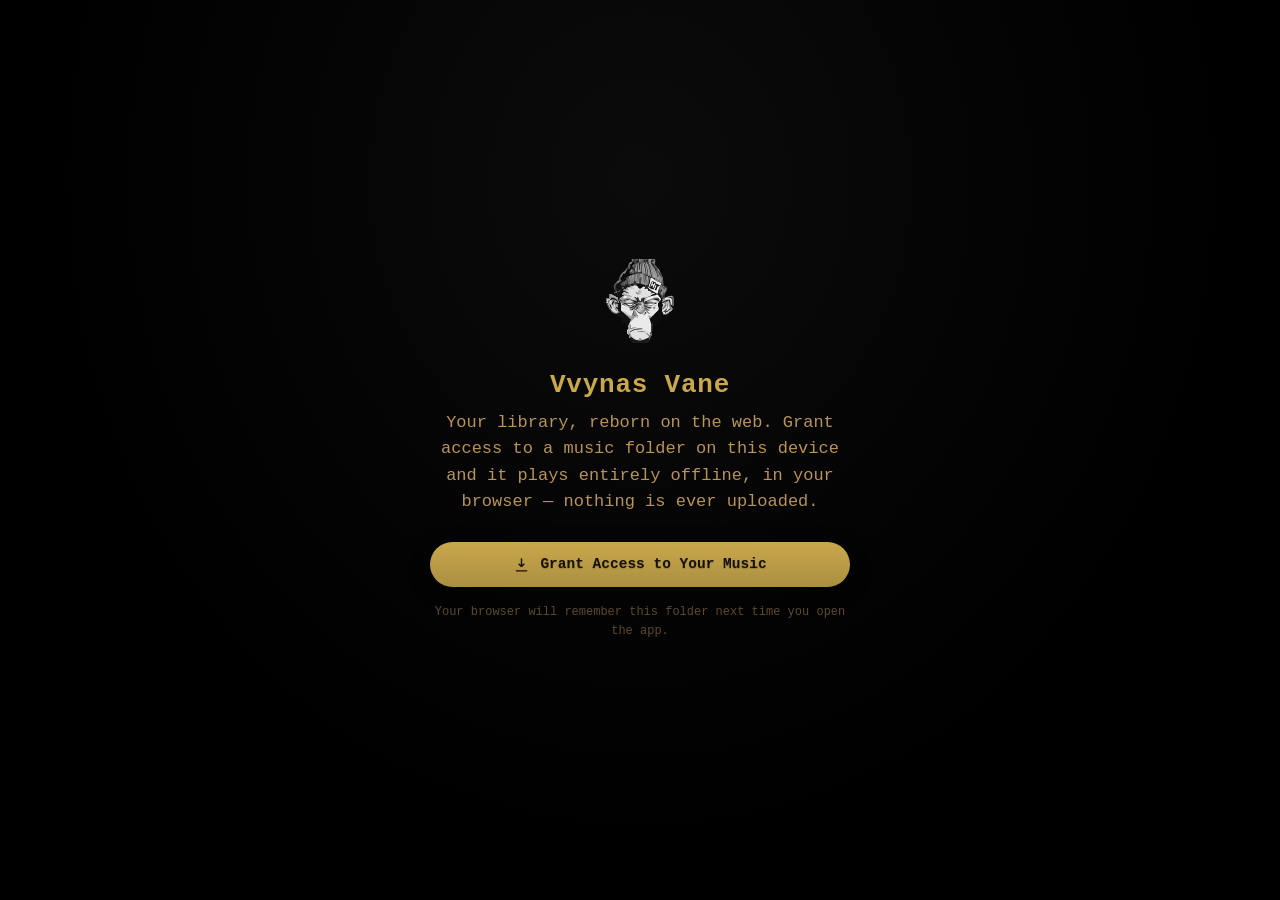
==== commit 88172651: "Add files via upload" ====
--- a/index.html
+++ b/index.html
@@ -7,11 +7,24 @@
 <meta name="description" content="Your local music library, reborn on the web.">
 <meta name="theme-color" content="#000000">
 <link rel="manifest" href="manifest.json">
-<link rel="apple-touch-icon" href="icons/apple-touch-icon.png">
+
+<!-- Favicon: vector first (crisp at every size, modern browsers), with
+     raster fallbacks for browsers/contexts that don't support SVG icons. -->
+<link rel="icon" href="favicon.svg" type="image/svg+xml">
+<link rel="icon" href="icon-32.png" sizes="32x32" type="image/png">
+<link rel="icon" href="icon-16.png" sizes="16x16" type="image/png">
+<link rel="shortcut icon" href="favicon.ico">
+
+<!-- iOS "Add to Home Screen" — Safari only ever reads apple-touch-icon,
+     never the manifest, so this is required for the icon to appear there. -->
+<link rel="apple-touch-icon" href="apple-touch-icon.png">
+<link rel="apple-touch-icon" sizes="152x152" href="apple-touch-icon-152.png">
+<link rel="apple-touch-icon" sizes="167x167" href="apple-touch-icon-167.png">
+<link rel="apple-touch-icon" sizes="180x180" href="apple-touch-icon.png">
 <meta name="apple-mobile-web-app-capable" content="yes">
 <meta name="apple-mobile-web-app-status-bar-style" content="black-translucent">
 <meta name="apple-mobile-web-app-title" content="Vvynas Vane">
-<link rel="icon" href="favi.jpeg">
+<meta name="mobile-web-app-capable" content="yes">
 <link rel="stylesheet" href="style.css">
 </head>
 <body>
@@ -44,12 +57,7 @@
   <!-- ============ ONBOARDING ============ -->
   <div class="onboarding" id="onboarding">
     <div class="onboarding-card" id="onboardingCard">
-      <svg class="sigil-lg" viewBox="0 0 100 100" fill="none">
-        <circle cx="50" cy="50" r="46" stroke="#C9A84C" stroke-width="2.4"/>
-        <circle cx="50" cy="50" r="38" stroke="#8A6E2A" stroke-width="1"/>
-        <polygon points="50,20 71,50 50,80 29,50" fill="#C9A84C"/>
-        <circle cx="50" cy="50" r="9.5" fill="#B22222"/>
-      </svg>
+      <img class="sigil-lg" src="favicon.svg" alt="Vvynas Vane" width="100" height="100">
       <h1>Vvynas Vane</h1>
       <p>Your library, reborn on the web. Grant access to a music folder on this device and it plays entirely offline, in your browser — nothing is ever uploaded.</p>
       <button class="btn-primary" id="grantAccessBtn">
@@ -105,6 +113,10 @@
         <li><button class="nav-item" data-view="recent">
           <svg viewBox="0 0 24 24" fill="none" stroke="currentColor" stroke-width="1.8"><circle cx="12" cy="12" r="9"/><path d="M12 7v5l3.5 2"/></svg>
           Recently Played <span class="count" id="navRecentCount"></span>
+        </button></li>
+        <li><button class="nav-item" data-view="external">
+          <svg viewBox="0 0 24 24" fill="none" stroke="currentColor" stroke-width="1.8"><path d="M15 10l4.55-2.276A1 1 0 0121 8.618v6.764a1 1 0 01-1.45.894L15 14M5 6h8a2 2 0 012 2v8a2 2 0 01-2 2H5a2 2 0 01-2-2V8a2 2 0 012-2z"/></svg>
+          External <span class="count" id="navExternalCount"></span>
         </button></li>
       </ul>
 
@@ -181,6 +193,8 @@
         <section id="view-favorites" class="hidden"></section>
         <!-- Recently Played (default system playlist) -->
         <section id="view-recent" class="hidden"></section>
+        <!-- External playlists (YouTube playlist/channel embeds) -->
+        <section id="view-external" class="hidden"></section>
       </div>
     </main>
   </div>
@@ -282,7 +296,7 @@
   <!-- ============ ADD TO PLAYLIST MODAL ============ -->
   <div class="modal-overlay" id="playlistModalOverlay">
     <div class="modal">
-      <h3>Add to Playlist</h3>
+      <h3 id="playlistModalTitle">Add to Playlist</h3>
       <div id="playlistPickList"></div>
       <button class="btn-secondary" id="newPlaylistFromModalBtn" style="margin-top:14px;">+ New Playlist</button>
       <div class="modal-actions"><button class="btn-secondary" id="closePlaylistModalBtn" style="margin-top:0;">Close</button></div>
--- a/style.css
+++ b/style.css
@@ -464,7 +464,7 @@
   padding: 24px; text-align: center;
 }
 .onboarding-card { max-width: 420px; }
-.onboarding .sigil-lg { width: 84px; height: 84px; margin: 0 auto 22px; filter: drop-shadow(0 0 18px var(--accent-dim)); animation: sigilFloat 5s ease-in-out infinite; }
+.onboarding .sigil-lg { width: 84px; height: 84px; margin: 0 auto 22px; animation: sigilFloat 5s ease-in-out infinite; }
 @keyframes sigilFloat { 0%,100% { transform: translateY(0);} 50% { transform: translateY(-8px);} }
 .onboarding h1 { font-family: var(--font-display); font-size: 26px; color: var(--accent); margin: 0 0 10px; letter-spacing: .03em; }
 .onboarding p { font-family: var(--font-serif); font-size: 17px; color: var(--text-secondary); line-height: 1.55; margin: 0 0 26px; }
@@ -487,6 +487,7 @@
   font-size: 13.5px; padding: 12px 22px; border-radius: 999px; width: 100%; margin-top: 12px; transition: all .2s;
 }
 .btn-secondary:hover { border-color: var(--accent-dark); color: var(--accent); background: var(--accent-dim); }
+.btn-secondary:hover { border-color: var(--accent-dark); color: var(--accent); background: var(--accent-dim); }
 
 /* ---------- Song rows / grid ---------- */
 .section-label {
@@ -536,6 +537,8 @@
 .select-toolbar button:hover { color: var(--accent); border-color: var(--accent-dark); background: var(--accent-dim); }
 .select-toolbar .remove-selected-btn { color: var(--accent2); border-color: rgba(178,34,34,.4); background: var(--accent2-dim); }
 .select-toolbar .remove-selected-btn:hover { background: rgba(178,34,34,.22); }
+.select-toolbar .add-selected-btn { color: var(--accent); border-color: var(--accent-dark); background: var(--accent-dim); }
+.select-toolbar .add-selected-btn:hover { background: var(--accent-dim); opacity: .8; }
 .select-toggle-btn {
   display: inline-flex; align-items: center; gap: 5px; padding: 5px 10px; margin-left: 8px; border-radius: 999px;
   border: 1px solid var(--divider); background: var(--ripple); font-size: 10.5px; color: var(--text-secondary); text-transform: none; letter-spacing: 0;
@@ -548,6 +551,36 @@
 /* Pinned "Recently Played" card in the Playlists grid */
 .playlist-card.recent-card { border-color: var(--accent-dark); background: linear-gradient(160deg, var(--bg-card2), var(--bg-card)); }
 .playlist-card.recent-card .art { color: var(--accent); }
+/* Pinned "External Playlists" card in the Playlists grid */
+.playlist-card.external-card-link { border-color: var(--accent2); background: linear-gradient(160deg, var(--bg-card2), var(--bg-card)); }
+.playlist-card.external-card-link .art { color: var(--accent2); }
+
+/* ---------- External playlists (YouTube playlist / channel embeds) ---------- */
+.external-add-row { display: flex; gap: 8px; flex-wrap: wrap; margin-bottom: 8px; }
+.external-add-row input[type=text] {
+  flex: 1; min-width: 180px; background: var(--bg-card); border: 1px solid var(--divider); color: var(--text-primary);
+  border-radius: var(--radius-s); padding: 11px 13px; font-size: 13.5px; outline: none; transition: border-color .15s;
+}
+.external-add-row input[type=text]:focus { border-color: var(--accent-dark); }
+.external-add-row button { flex: none; padding: 11px 18px; }
+.external-hint { font-size: 11.5px; color: var(--text-muted); line-height: 1.5; margin: 0 0 18px; max-width: 640px; }
+.external-card {
+  background: var(--bg-card); border: 1px solid var(--divider); border-radius: var(--radius-m);
+  padding: 14px; margin-bottom: 16px;
+}
+.external-card-head { display: flex; align-items: center; justify-content: space-between; gap: 10px; margin-bottom: 10px; }
+.external-card-head .name { font-size: 14px; font-weight: 600; overflow: hidden; text-overflow: ellipsis; white-space: nowrap; }
+.ext-badge {
+  font-size: 9.5px; text-transform: uppercase; letter-spacing: .06em; font-weight: 600; color: var(--accent);
+  background: var(--accent-dim); border: 1px solid var(--accent-dark); border-radius: 999px; padding: 2px 8px; margin-left: 8px; vertical-align: middle;
+}
+.ext-actions { display: flex; align-items: center; gap: 6px; flex: none; }
+.ext-note {
+  font-size: 11px; color: var(--text-muted); background: var(--accent2-dim); border: 1px solid rgba(178,34,34,.3);
+  border-radius: var(--radius-s); padding: 8px 10px; margin-bottom: 10px; line-height: 1.5;
+}
+.external-embed-wrap { position: relative; width: 100%; padding-top: 56.25%; border-radius: var(--radius-s); overflow: hidden; background: #000; }
+.external-embed-wrap iframe { position: absolute; inset: 0; width: 100%; height: 100%; border: 0; }
 
 .empty-state {
   display: flex; flex-direction: column; align-items: center; text-align: center;
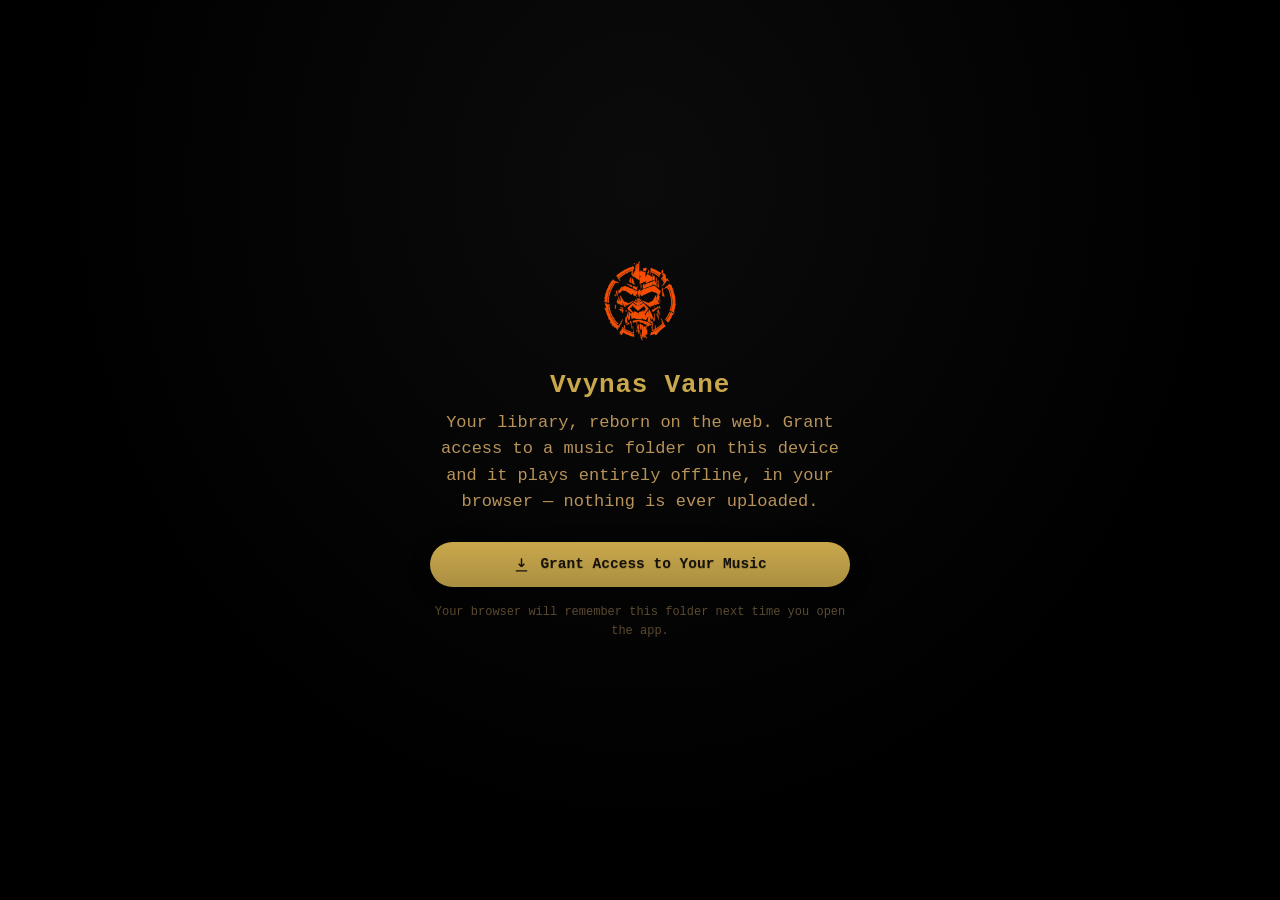
==== commit 8ca2f296: "Add files via upload" ====
--- a/index.html
+++ b/index.html
@@ -87,6 +87,9 @@
 
     <!-- Sidebar (tablet / laptop) -->
     <nav class="sidebar" id="sidebar">
+      <button class="sidebar-close-btn" id="sidebarCloseBtn" type="button" aria-label="Close menu">
+        <svg viewBox="0 0 24 24" fill="none" stroke="currentColor" stroke-width="1.8" stroke-linecap="round"><path d="M6 6l12 12M18 6L6 18"/></svg>
+      </button>
       <div class="brand" style="flex-direction:column;align-items:stretch;gap:0;">
         <canvas id="globeTitleCanvas"></canvas>
         <canvas id="heartTitleCanvas" class="hidden"></canvas>
@@ -145,20 +148,32 @@
           <svg viewBox="0 0 24 24" fill="none" stroke="currentColor" stroke-width="1.8"><path d="M12 17V3m0 14l-4-4m4 4l4-4M5 21h14"/></svg>
           Add to Home Screen
         </button>
+        <button class="sidebar-btn" id="eqSidebarBtn">
+          <svg viewBox="0 0 24 24" fill="none" stroke="currentColor" stroke-width="1.8" stroke-linecap="round"><path d="M4 21v-7M4 10V3M12 21v-9M12 8V3M20 21v-5M20 12V3M1 14h6M9 8h6M17 16h6"/></svg>
+          Equalizer
+        </button>
+        <button class="sidebar-btn" id="lyricsSidebarBtn">
+          <svg viewBox="0 0 24 24" fill="none" stroke="currentColor" stroke-width="1.8" stroke-linecap="round" stroke-linejoin="round"><path d="M21 15a2 2 0 01-2 2H8l-5 4V5a2 2 0 012-2h14a2 2 0 012 2z"/><path d="M8 8h8M8 12h5"/></svg>
+          Lyrics
+        </button>
         <button class="sidebar-btn" id="settingsBtn">
           <svg viewBox="0 0 24 24" fill="none" stroke="currentColor" stroke-width="1.8"><circle cx="12" cy="12" r="3"/><path d="M19.4 15a1.7 1.7 0 00.3 1.9l.1.1a2 2 0 11-2.8 2.8l-.1-.1a1.7 1.7 0 00-1.9-.3 1.7 1.7 0 00-1 1.5V21a2 2 0 11-4 0v-.1a1.7 1.7 0 00-1-1.6 1.7 1.7 0 00-1.9.3l-.1.1a2 2 0 11-2.8-2.8l.1-.1a1.7 1.7 0 00.3-1.9 1.7 1.7 0 00-1.5-1H3a2 2 0 110-4h.1a1.7 1.7 0 001.5-1 1.7 1.7 0 00-.3-1.9l-.1-.1a2 2 0 112.8-2.8l.1.1a1.7 1.7 0 001.9.3H9a1.7 1.7 0 001-1.5V3a2 2 0 114 0v.1a1.7 1.7 0 001 1.5 1.7 1.7 0 001.9-.3l.1-.1a2 2 0 112.8 2.8l-.1.1a1.7 1.7 0 00-.3 1.9V9a1.7 1.7 0 001.5 1H21a2 2 0 110 4h-.1a1.7 1.7 0 00-1.5 1z"/></svg>
           Themes &amp; Settings
         </button>
       </div>
     </nav>
+    <div class="sidebar-backdrop" id="sidebarBackdrop"></div>
 
     <!-- Main column -->
     <main class="main">
       <header class="topbar">
+        <button class="icon-btn mobile-menu-btn" id="mobileMenuBtn" type="button" aria-label="Open menu" aria-expanded="false" aria-controls="sidebar">
+          <svg viewBox="0 0 24 24" fill="none" stroke="currentColor" stroke-width="1.8" stroke-linecap="round"><path d="M4 6h16M4 12h16M4 18h16"/></svg>
+        </button>
         <h1 id="viewTitle">Library</h1>
         <div class="search-wrap">
           <svg viewBox="0 0 24 24" fill="none" stroke="currentColor" stroke-width="2"><circle cx="11" cy="11" r="7"/><path d="M21 21l-4.3-4.3"/></svg>
-          <input type="text" id="searchInput" placeholder="Search songs, artists, albums…">
+          <input type="text" id="searchInput" placeholder="Search songs, artists, albums, playlists…">
         </div>
         <select class="sort-select" id="sortSelect">
           <option value="title">Title A–Z</option>
@@ -201,15 +216,19 @@
 
   <!-- ============ MINI PLAYER ============ -->
   <div class="mini-player with-sidebar hidden" id="miniPlayer">
-    <div class="mini-progress"><div class="mini-progress-fill" id="miniProgressFill"></div></div>
+    <div class="mini-progress"><div class="mini-progress-buffered" id="miniProgressBuffered"></div><div class="mini-progress-fill" id="miniProgressFill"></div></div>
     <div class="art" id="miniArt" style="width:46px;height:46px;border-radius:8px;"></div>
     <div class="meta">
       <div class="title" id="miniTitle">—</div>
       <div class="sub" id="miniArtist">—</div>
     </div>
+    <div class="mini-volume" id="miniVolume">
+      <button class="vol-mute-btn" id="miniMuteBtn" title="Mute / Unmute (M)" aria-label="Mute / Unmute"><svg viewBox="0 0 24 24" id="miniVolIcon"><path d="M11 5L6 9H2v6h4l5 4V5z"/><path d="M15.5 8.5a5 5 0 010 7M19 5a10 10 0 010 14"/></svg></button>
+      <input type="range" class="vol-slider" id="miniVolSlider" min="0" max="100" step="1" value="100" aria-label="Volume" title="Volume (Shift + ↑ / ↓)">
+    </div>
     <div class="controls">
       <button id="miniPrevBtn" title="Previous"><svg viewBox="0 0 24 24" fill="currentColor"><path d="M6 6h2v12H6zm3.5 6l10-6v12z"/></svg></button>
-      <button id="miniPlayBtn" class="play-btn" title="Play/Pause"><svg viewBox="0 0 24 24" fill="currentColor" id="miniPlayIcon"><path d="M8 5v14l11-7z"/></svg></button>
+      <button id="miniPlayBtn" class="play-btn" title="Play/Pause"><svg viewBox="0 0 24 24" fill="currentColor" id="miniPlayIcon"><path id="miniPlayIconPath" d="M8,5 L10.82,6.79 L13.63,8.58 L16.45,10.37 L18.73,12.17 L15.91,13.97 L13.09,15.76 L10.28,17.55 L8,18.36 L8,15.02 L8,11.68 L8,8.34 Z"><animate id="miniPlayIconAnimate" attributeName="d" dur="0.32s" fill="freeze" begin="indefinite" calcMode="spline" keySplines="0.3 1 0.4 1"/></path></svg></button>
       <button id="miniNextBtn" title="Next"><svg viewBox="0 0 24 24" fill="currentColor"><path d="M16 6h2v12h-2zM4.5 6l10 6-10 6z"/></svg></button>
     </div>
   </div>
@@ -263,6 +282,7 @@
 
       <div class="player-seek">
         <div class="seek-track" id="seekTrack">
+          <div class="seek-buffered" id="seekBuffered" title="How much of the file has finished loading"></div>
           <div class="seek-fill" id="seekFill"></div>
           <div class="seek-handle" id="seekHandle" style="left:0%"></div>
         </div>
@@ -272,17 +292,119 @@
       <div class="player-controls">
         <button class="pc-toggle" id="shuffleBtn" title="Shuffle"><svg viewBox="0 0 24 24" fill="none" stroke="currentColor" stroke-width="2"><path d="M4 4h4l9 16h3M4 20h4l3-5.2M17 4h3v3M14 8.5L17 4M17 20v-3l3 0"/></svg></button>
         <button class="pc-skip" id="prevBtn" title="Previous"><svg viewBox="0 0 24 24" fill="currentColor"><path d="M6 6h2v12H6zm3.5 6l10-6v12z"/></svg></button>
-        <button class="pc-play" id="playBtn" title="Play/Pause"><svg viewBox="0 0 24 24" fill="currentColor" id="playIcon"><path d="M8 5v14l11-7z"/></svg></button>
+        <button class="pc-play" id="playBtn" title="Play/Pause"><svg viewBox="0 0 24 24" fill="currentColor" id="playIcon"><path id="playIconPath" d="M8,5 L10.82,6.79 L13.63,8.58 L16.45,10.37 L18.73,12.17 L15.91,13.97 L13.09,15.76 L10.28,17.55 L8,18.36 L8,15.02 L8,11.68 L8,8.34 Z"><animate id="playIconAnimate" attributeName="d" dur="0.32s" fill="freeze" begin="indefinite" calcMode="spline" keySplines="0.3 1 0.4 1"/></path></svg></button>
         <button class="pc-skip" id="nextBtn" title="Next"><svg viewBox="0 0 24 24" fill="currentColor"><path d="M16 6h2v12h-2zM4.5 6l10 6-10 6z"/></svg></button>
         <button class="pc-toggle" id="repeatBtn" title="Repeat"><svg viewBox="0 0 24 24" fill="none" stroke="currentColor" stroke-width="2"><path d="M17 2l4 4-4 4M3 11V9a4 4 0 014-4h14M7 22l-4-4 4-4M21 13v2a4 4 0 01-4 4H3"/></svg></button>
+      </div>
+
+      <div class="player-volume" id="playerVolume">
+        <button class="vol-mute-btn" id="muteBtn" title="Mute / Unmute (M)" aria-label="Mute / Unmute"><svg viewBox="0 0 24 24" id="volIcon"><path d="M11 5L6 9H2v6h4l5 4V5z"/><path d="M15.5 8.5a5 5 0 010 7M19 5a10 10 0 010 14"/></svg></button>
+        <input type="range" class="vol-slider" id="volSlider" min="0" max="100" step="1" value="100" aria-label="Volume" title="Volume (Shift + ↑ / ↓)">
+        <span class="vol-value" id="volValue">100%</span>
       </div>
 
       <div class="player-bottom-row">
         <button id="favBtn" title="Favorite"><svg viewBox="0 0 24 24" fill="none" stroke="currentColor" stroke-width="2"><path d="M20.8 4.6a5.5 5.5 0 00-7.8 0L12 5.6l-1-1a5.5 5.5 0 00-7.8 7.8l1 1L12 21l7.8-7.6 1-1a5.5 5.5 0 000-7.8z"/></svg></button>
         <button id="addToPlaylistBtn" title="Add to playlist"><svg viewBox="0 0 24 24" fill="none" stroke="currentColor" stroke-width="2"><path d="M9 18V5l12-2v13M9 8l12-2M9 18a3 3 0 11-6 0 3 3 0 016 0z"/><path d="M21 12v6m3-3h-6" stroke-width="1.8"/></svg></button>
         <button id="queueBtn" title="Up next"><svg viewBox="0 0 24 24" fill="none" stroke="currentColor" stroke-width="1.8"><path d="M4 6h9M4 12h9M4 18h9M17 6v12m0 0l-3-3m3 3l3-3"/></svg></button>
-      </div>
-    </div>
+        <button id="lyricsBtn" title="Lyrics (L)" aria-label="Lyrics"><svg viewBox="0 0 24 24" fill="none" stroke="currentColor" stroke-width="1.9" stroke-linecap="round" stroke-linejoin="round"><path d="M21 15a2 2 0 01-2 2H8l-5 4V5a2 2 0 012-2h14a2 2 0 012 2z"/><path d="M8 8h8M8 12h5"/></svg></button>
+        <button id="eqBtn" title="Equalizer (E)" aria-label="Equalizer"><svg viewBox="0 0 24 24" fill="none" stroke="currentColor" stroke-width="1.9" stroke-linecap="round"><path d="M4 21v-7M4 10V3M12 21v-9M12 8V3M20 21v-5M20 12V3M1 14h6M9 8h6M17 16h6"/></svg></button>
+      </div>
+    </div>
+  </div>
+
+  <!-- ============ LYRICS VIEW ============
+       Full-screen, above the player. Synced (LRC) lyrics follow the song;
+       plain lyrics scroll. Logic lives in lyrics.js. -->
+  <div class="lyrics-overlay" id="lyricsOverlay" role="dialog" aria-label="Lyrics" aria-hidden="true">
+    <div class="ly-backdrop" id="lyBackdrop"></div>
+    <div class="ly-shade"></div>
+    <header class="ly-top">
+      <button class="ly-icon" id="lyCloseBtn" aria-label="Close lyrics"><svg viewBox="0 0 24 24" fill="none" stroke="currentColor" stroke-width="2" stroke-linecap="round" stroke-linejoin="round"><path d="M19 9l-7 7-7-7"/></svg></button>
+      <div class="ly-heading">
+        <div class="ly-title" id="lyTitle">Lyrics</div>
+        <div class="ly-artist" id="lyArtist"></div>
+      </div>
+      <button class="ly-icon" id="lyMenuBtn" aria-label="Lyrics options" aria-haspopup="true" aria-expanded="false"><svg viewBox="0 0 24 24" fill="currentColor"><circle cx="12" cy="5" r="1.8"/><circle cx="12" cy="12" r="1.8"/><circle cx="12" cy="19" r="1.8"/></svg></button>
+    </header>
+    <div class="ly-badge-row"><span class="ly-badge" id="lyBadge">No lyrics</span></div>
+
+    <div class="ly-stage">
+      <div class="ly-scroll" id="lyScroll" tabindex="0" aria-label="Lyrics">
+        <div class="ly-lines hidden" id="lyLines"></div>
+      </div>
+      <button class="ly-jump hidden" id="lyJump">↓ Follow along</button>
+
+      <div class="ly-empty hidden" id="lyEmpty">
+        <div class="ly-empty-icon">♪</div>
+        <div class="ly-empty-title" id="lyEmptyTitle">No lyrics for this song yet</div>
+        <div class="ly-empty-msg" id="lyEmptyMsg"></div>
+        <div class="ly-empty-btns" id="lyEmptyBtns">
+          <button class="btn-primary" id="lyEmptySearch">Search online</button>
+          <button class="btn-secondary" id="lyEmptyPaste">Paste or type lyrics</button>
+          <button class="btn-secondary" id="lyEmptyImport">Import .lrc / .txt</button>
+        </div>
+        <div class="ly-empty-tip">Tip: keep a file named like the song (<b>Song.lrc</b>) in the same folder and it's picked up automatically.</div>
+      </div>
+      <div class="ly-loading hidden" id="lyLoading"><div class="ly-spinner" aria-hidden="true"></div><div id="lyLoadingMsg">Looking for lyrics…</div></div>
+
+      <!-- options menu -->
+      <div class="ly-menu hidden" id="lyMenu" role="menu">
+        <button role="menuitem" data-act="search">🔎 <span>Search online <em>lrclib.net</em></span></button>
+        <button role="menuitem" data-act="another" class="hidden">🔁 <span>Try another match</span></button>
+        <button role="menuitem" data-act="edit">✏️ <span>Paste / edit lyrics</span></button>
+        <button role="menuitem" data-act="import">📂 <span>Import .lrc / .txt file</span></button>
+        <button role="menuitem" data-act="card">🖼 <span>Make a lyric card</span></button>
+        <button role="menuitem" data-act="copy">📋 <span>Copy lyrics</span></button>
+        <div class="ly-menu-row ly-shift-row"><span>⏱ Timing</span>
+          <span class="ly-stepper"><button data-act="shift-" aria-label="Lyrics earlier">−</button><b class="ly-shift-val">0.0s</b><button data-act="shift+" aria-label="Lyrics later">+</button></span></div>
+        <div class="ly-menu-row"><span>🔤 Text size</span>
+          <span class="ly-stepper"><button data-act="size-" aria-label="Smaller text">A−</button><b class="ly-size-val">100%</b><button data-act="size+" aria-label="Larger text">A+</button></span></div>
+        <button role="menuitemcheckbox" aria-checked="false" data-act="tele" class="ly-check">🧭 <span>Scroll unsynced lyrics with the song</span><i></i></button>
+        <button role="menuitemcheckbox" aria-checked="false" data-act="auto" class="ly-check">🌐 <span>Search online when lyrics are missing</span><i></i></button>
+        <button role="menuitem" data-act="remove" class="danger hidden">🗑 <span>Remove my saved lyrics</span></button>
+      </div>
+
+      <!-- editor -->
+      <div class="ly-editor hidden" id="lyEditor">
+        <div class="ly-editor-card">
+          <h3>Your lyrics</h3>
+          <textarea id="lyEditText" spellcheck="false" placeholder="Paste lyrics here.&#10;Timed lines like [01:23.45] the words… make them follow along."></textarea>
+          <div class="ly-editor-actions">
+            <button class="btn-secondary" id="lyEditImport">Import file…</button>
+            <button class="btn-secondary" id="lyEditClear">Clear</button>
+            <span class="grow"></span>
+            <button class="btn-secondary" id="lyEditCancel">Cancel</button>
+            <button class="btn-primary" id="lyEditSave">Save</button>
+          </div>
+        </div>
+      </div>
+
+      <!-- online-lookup consent -->
+      <div class="ly-dialog hidden" id="lyDialog" role="alertdialog" aria-label="Search online for lyrics">
+        <div class="ly-dialog-card">
+          <h3>Search lrclib.net?</h3>
+          <p>Everything here stays on your device — unless you say yes. To find lyrics, the song's <b>title, artist and length</b> are sent to <b>lrclib.net</b>, a free, open lyrics database. Nothing else is shared, and matches are saved here so they work offline afterwards.</p>
+          <div class="ly-dialog-actions">
+            <button class="btn-primary" id="lyDialogOnce">Search this once</button>
+            <button class="btn-secondary" id="lyDialogAlways">Always allow when lyrics are missing</button>
+            <button class="btn-secondary" id="lyDialogNo">Not now</button>
+          </div>
+        </div>
+      </div>
+    </div>
+
+    <footer class="ly-bottom">
+      <div class="ly-seekrow"><span id="lyCur">0:00</span>
+        <div class="seek-track ly-seek" id="lySeek"><div class="seek-fill" id="lySeekFill" style="width:0%"></div></div>
+        <span id="lyTotal">0:00</span></div>
+      <div class="ly-transport">
+        <button id="lyPrev" aria-label="Previous"><svg viewBox="0 0 24 24" fill="currentColor"><path d="M6 6h2v12H6zm3.5 6l10-6v12z"/></svg></button>
+        <button id="lyPlay" class="ly-play" aria-label="Play"><svg class="i-play" viewBox="0 0 24 24" fill="currentColor"><path d="M8 5v14l11-7z"/></svg><svg class="i-pause" viewBox="0 0 24 24" fill="currentColor"><path d="M7 5h4v14H7zM13 5h4v14h-4z"/></svg></button>
+        <button id="lyNext" aria-label="Next"><svg viewBox="0 0 24 24" fill="currentColor"><path d="M16 6h2v12h-2zM4.5 6l10 6-10 6z"/></svg></button>
+      </div>
+    </footer>
+    <input type="file" id="lyFileInput" accept=".lrc,.txt,text/plain" style="display:none;">
   </div>
 
   <!-- ============ UP NEXT SHEET ============ -->
@@ -291,6 +413,26 @@
     <div class="sheet-handle"></div>
     <div class="sheet-head"><h2>Up Next</h2><button class="icon-btn" id="closeQueueBtn">✕</button></div>
     <div class="sheet-body" id="queueList"></div>
+  </div>
+
+  <!-- ============ SONG ACTIONS SHEET ============
+       Opened from the single ⋮ kebab on each row. Full-width, generously
+       tall tappable rows on purpose — this replaced three cramped icon
+       buttons that were easy to miss and land on the row (which plays)
+       instead. One bigger, isolated target per row + a proper menu for
+       the actions is the same pattern Spotify/Apple Music/YouTube Music
+       use for this exact situation. -->
+  <div class="sheet-overlay" id="rowActionsSheetOverlay"></div>
+  <div class="sheet" id="rowActionsSheet">
+    <div class="sheet-handle"></div>
+    <div class="sheet-head">
+      <div class="row-actions-sheet-title">
+        <div class="t" id="rowActionsSongTitle"></div>
+        <div class="s" id="rowActionsSongArtist"></div>
+      </div>
+      <button class="icon-btn" id="closeRowActionsBtn">✕</button>
+    </div>
+    <div class="sheet-body" id="rowActionsList"></div>
   </div>
 
   <!-- ============ ADD TO PLAYLIST MODAL ============ -->
@@ -361,6 +503,9 @@
       <div class="section-label" style="margin-top:16px;">Album Art Style</div>
       <div class="art-style-grid" id="artStyleGrid"></div>
 
+      <div class="section-label" style="margin-top:16px;">Cursor</div>
+      <div class="art-style-grid" id="cursorGrid"></div>
+
       <div class="section-label" style="margin-top:16px;">Font (8 styles)</div>
       <div class="font-grid" id="fontGrid"></div>
 
@@ -387,9 +532,17 @@
         <span class="overlay-strength-value" id="songListOverlayValue">40%</span>
       </div>
 
+      <div class="section-label" style="margin-top:16px;">⌨ Keyboard Shortcuts</div>
+      <div class="shortcut-list" id="shortcutList"></div>
+      <div class="shortcut-note" id="shortcutNote"></div>
+
       <div class="modal-actions">
         <button class="btn-secondary" id="closeSettingsBtn">Close</button>
         <button class="btn-primary" id="settingsRescanBtn">Change Folder</button>
+      </div>
+      <div class="modal-actions" style="margin-top:8px;">
+        <button class="btn-secondary" id="settingsEqBtn" type="button" style="margin-top:0;">🎚 Equalizer</button>
+        <button class="btn-secondary" id="settingsLyricsBtn" type="button" style="margin-top:0;">💬 Lyrics</button>
       </div>
       <div class="modal-actions" style="margin-top:8px;">
         <a href="video.html" class="btn-secondary" style="margin-top:0;text-decoration:none;text-align:center;">Video Player</a>
@@ -451,6 +604,8 @@
 <input type="file" id="folderFallbackInput" webkitdirectory multiple accept="audio/*,.mp3,.mp2,.m4a,.m4b,.m4p,.m4r,.aac,.wav,.wave,.flac,.ogg,.oga,.ogx,.opus,.weba,.webm,.wma,.aiff,.aif,.aifc,.amr,.mka,.caf,.3gp,.3g2,.3ga,.spx,.ape,.mpc,.tta,.wv,.au,.snd,.mid,.midi" class="hidden">
 
 <script src="shared.js"></script>
+<script src="eq.js"></script>
+<script src="lyrics.js"></script>
 <script src="app.js"></script>
 </body>
 </html>
--- a/style.css
+++ b/style.css
@@ -93,6 +93,10 @@
 /* ---------- Book transition (storybook double-door open) ---------- */
 #bookTransition {
   position: fixed; inset: 0; z-index: 70; display: none; perspective: 1400px;
+  /* Purely decorative: without this the overlay swallowed EVERY tap on the
+     whole screen for ~0.7s after each track started — including a tap on
+     any song's ⋮ button. */
+  pointer-events: none;
 }
 #bookTransition .leaf {
   position: absolute; top: 0; bottom: 0; width: 50%; background: linear-gradient(90deg, #3A230F, #6B4525, #3A230F);
@@ -214,6 +218,27 @@
 }
 button:focus-visible, input:focus-visible, [tabindex]:focus-visible {
   outline: 2px solid var(--accent); outline-offset: 2px; border-radius: 4px;
+}
+
+/* ---------- Universal tap feedback — "literally clicking anything" gets
+   a fast, DJ-crossfader-style thump so every interaction feels alive,
+   not just the ones with their own dedicated animation below.
+   Scoped to LEAF controls only (real buttons/icons) — NOT to container
+   rows/cards like .song-row, .playlist-card, .folder-card. Those contain
+   their own nested buttons, and :active bubbles to ancestors in CSS, so
+   applying a transform to both at once shifts the nested button's live
+   position during the press/release — on release the browser's hit-test
+   can land back on the (now-shifted) row instead of the button, firing
+   the row's "play this song" handler instead of the button's action.
+   That was the cause of the ⋮ song-actions button sometimes playing the
+   row's song instead of opening the sheet. ---------- */
+button, .nav-item, .tabbar button,
+.icon-btn, .row-check, .external-card-head .name, select {
+  transition: transform .14s cubic-bezier(.3,1,.4,1), filter .14s ease;
+}
+button:active, .nav-item:active, .tabbar button:active,
+.icon-btn:active, .row-check:active {
+  transform: scale(.94); filter: brightness(1.12);
 }
 
 ::-webkit-scrollbar { width: 8px; height: 8px; }
@@ -281,6 +306,7 @@
 }
 .sidebar-btn:hover { border-color: var(--accent-dark); color: var(--accent); background: var(--accent-dim); }
 .sidebar-btn svg { width: 15px; height: 15px; }
+.sidebar-backdrop { display: none; }
 
 /* ---------- Main column ---------- */
 .main {
@@ -313,6 +339,7 @@
   border: 1px solid var(--divider); background: var(--ripple); color: var(--text-secondary); transition: all .2s; flex: none;
 }
 .icon-btn:hover { color: var(--accent); border-color: var(--accent-dark); background: var(--accent-dim); }
+.mobile-menu-btn, .sidebar-close-btn { display: none; }
 .icon-btn svg { width: 16px; height: 16px; }
 
 .sort-select {
@@ -325,7 +352,51 @@
 .content-scroll {
   flex: 1; overflow-y: auto; padding: 4px 22px calc(var(--player-h) + 24px);
   background: rgba(0, 0, 0, var(--songlist-overlay-a, 0.37));
-}
+  /* The mini-player floats over the bottom of this scroller. Without
+     scroll-padding, tabbing to (or programmatically scrolling to) a song's
+     ⋮ button near the bottom parks it UNDER the mini-player where it can't
+     be clicked. */
+  scroll-padding-bottom: calc(var(--player-h) + 16px);
+  scroll-padding-top: 8px;
+}
+
+/* ---------------------------------------------------------------------
+   DJ-set view transitions — every navigateTo() call (nav items, tabbar,
+   playlist/folder cards, back buttons — see pickViewTransition/
+   playViewTransition in app.js) plays one of three mixer moves instead
+   of a hard cut, borrowed straight from the DJ playbook:
+     • dj-swap     — lateral moves between top-level tabs (Library ↔
+                     Playlists ↔ Folders ↔ Favorites ↔ Recent ↔
+                     External) → a quick EQ-kill crossfade: brightness/
+                     saturation punch settling to normal, like the bass
+                     swap landing on the downbeat.
+     • dj-drop     — going deeper (into a folder or a playlist) → a
+                     filter-sweep build (blur + desaturate) releasing
+                     into a hard, full-color drop.
+     • dj-spinback — coming back out → a vinyl brake: a quick reverse
+                     rotation that decelerates back to rest.
+   All three are neutralized by the prefers-reduced-motion rule above.
+   --------------------------------------------------------------------- */
+@keyframes djBassSwap {
+  0%   { opacity: 0; filter: brightness(1.55) saturate(1.5); transform: scale(.985); }
+  55%  { opacity: 1; filter: brightness(1.12) saturate(1.15); transform: scale(1.006); }
+  100% { opacity: 1; filter: brightness(1) saturate(1); transform: scale(1); }
+}
+.content-scroll.dj-swap { animation: djBassSwap .3s cubic-bezier(.2,.8,.3,1) both; }
+
+@keyframes djFilterDrop {
+  0%   { opacity: 0; filter: blur(7px) grayscale(1) brightness(.78); transform: scale(1.035); }
+  60%  { opacity: 1; filter: blur(2px) grayscale(.25) brightness(1.08); transform: scale(1.012); }
+  100% { opacity: 1; filter: blur(0) grayscale(0) brightness(1); transform: scale(1); }
+}
+.content-scroll.dj-drop { animation: djFilterDrop .38s cubic-bezier(.16,.9,.25,1) both; }
+
+@keyframes djSpinback {
+  0%   { opacity: 0; transform: rotate(-5deg) scale(.975); filter: brightness(.78); }
+  50%  { opacity: 1; transform: rotate(1.5deg) scale(1.008); filter: brightness(1.1); }
+  100% { opacity: 1; transform: rotate(0deg) scale(1); filter: brightness(1); }
+}
+.content-scroll.dj-spinback { animation: djSpinback .34s cubic-bezier(.22,1.05,.36,1) both; transform-origin: 50% 0%; }
 
 /* ---------- Connecting / scanning overlay (hourglass + status) ---------- */
 .connecting-card {
@@ -487,7 +558,7 @@
   font-size: 13.5px; padding: 12px 22px; border-radius: 999px; width: 100%; margin-top: 12px; transition: all .2s;
 }
 .btn-secondary:hover { border-color: var(--accent-dark); color: var(--accent); background: var(--accent-dim); }
-.btn-secondary:hover { border-color: var(--accent-dark); color: var(--accent); background: var(--accent-dim); }
+.btn-primary:hover { border-color: var(--accent-dark); color: var(--accent); background: var(--accent-dim); }
 
 /* ---------- Song rows / grid ---------- */
 .section-label {
@@ -508,14 +579,42 @@
 .song-row.playing .title { color: var(--accent); }
 .song-row .sub { font-size: 12px; color: var(--text-muted); white-space: nowrap; overflow: hidden; text-overflow: ellipsis; }
 .song-row .dur { font-size: 12px; color: var(--text-muted); flex: none; font-variant-numeric: tabular-nums; }
-.song-row .row-actions { display: flex; align-items: center; gap: 5px; flex: none; }
-.song-row .fav-btn svg, .song-row .more-btn svg, .song-row .queue-btn svg { width: 17px; height: 17px; }
-.song-row .fav-btn, .song-row .more-btn, .song-row .queue-btn {
-  padding: 6px; border-radius: 50%; color: var(--text-secondary);
+.song-row .row-actions { display: flex; align-items: center; flex: none; }
+/* Single kebab per row, sized to the actual ~44px recommended minimum
+   touch target (Apple HIG / Material) instead of three ~29px icons
+   competing with the row's own full-width play target — see the comment
+   on the SONG ACTIONS SHEET in index.html for why this replaced the old
+   fav/queue/more icon row. */
+.song-row .row-menu-btn {
+  position: relative;
+  width: 40px; height: 40px; display: flex; align-items: center; justify-content: center;
+  border-radius: 50%; color: var(--text-secondary);
   background: var(--ripple); border: 1px solid var(--divider);
 }
-.song-row .fav-btn.active { color: var(--accent2); background: var(--accent2-dim); border-color: rgba(178,34,34,.4); }
-.song-row .fav-btn:hover, .song-row .more-btn:hover, .song-row .queue-btn:hover { color: var(--accent); background: var(--accent-dim); border-color: var(--accent-dark); }
+.song-row .row-menu-btn svg { width: 18px; height: 18px; }
+.song-row .row-menu-btn:hover, .song-row .row-menu-btn:active { color: var(--accent); background: var(--accent-dim); border-color: var(--accent-dark); }
+.song-row .row-menu-btn .fav-dot {
+  position: absolute; top: -1px; right: -1px; width: 9px; height: 9px; border-radius: 50%;
+  background: var(--accent2); border: 1.5px solid var(--bg, #14110c);
+}
+@media (max-width: 380px) {
+  .song-row .row-menu-btn { width: 36px; height: 36px; }
+}
+
+/* ---------- Song actions sheet (⋮ menu) ---------- */
+.row-actions-sheet-title { min-width: 0; }
+.row-actions-sheet-title .t { font-family: var(--font-display); font-size: 14px; letter-spacing: .04em; color: var(--text); white-space: nowrap; overflow: hidden; text-overflow: ellipsis; }
+.row-actions-sheet-title .s { font-size: 12px; color: var(--text-muted); white-space: nowrap; overflow: hidden; text-overflow: ellipsis; }
+.row-action-item {
+  display: flex; align-items: center; gap: 14px; width: 100%;
+  min-height: 48px; padding: 0 12px; border-radius: var(--radius-s);
+  color: var(--text); text-align: left; cursor: pointer;
+}
+.row-action-item:hover, .row-action-item:active { background: var(--ripple); }
+.row-action-item svg { width: 20px; height: 20px; flex: none; color: var(--accent); }
+.row-action-item.active svg { color: var(--accent2); }
+.row-action-item.danger { color: var(--accent2); }
+.row-action-item.danger svg { color: var(--accent2); }
 .song-row .index { width: 20px; flex: none; text-align: center; font-size: 12px; color: var(--text-muted); font-variant-numeric: tabular-nums; }
 
 /* ---------- Multi-select mode (playlists / favorites / recently played) ---------- */
@@ -562,8 +661,14 @@
   border-radius: var(--radius-s); padding: 11px 13px; font-size: 13.5px; outline: none; transition: border-color .15s;
 }
 .external-add-row input[type=text]:focus { border-color: var(--accent-dark); }
+.external-add-row select {
+  flex: none; background: var(--bg-card); border: 1px solid var(--divider); color: var(--text-primary);
+  border-radius: var(--radius-s); padding: 11px 10px; font-size: 12.5px; outline: none; max-width: 168px; cursor: pointer;
+}
+.external-add-row select:focus { border-color: var(--accent-dark); }
 .external-add-row button { flex: none; padding: 11px 18px; }
 .external-hint { font-size: 11.5px; color: var(--text-muted); line-height: 1.5; margin: 0 0 18px; max-width: 640px; }
+.external-hint code { background: var(--bg-card2); border-radius: 4px; padding: 1px 5px; font-size: 11px; }
 .external-card {
   background: var(--bg-card); border: 1px solid var(--divider); border-radius: var(--radius-m);
   padding: 14px; margin-bottom: 16px;
@@ -574,6 +679,14 @@
   font-size: 9.5px; text-transform: uppercase; letter-spacing: .06em; font-weight: 600; color: var(--accent);
   background: var(--accent-dim); border: 1px solid var(--accent-dark); border-radius: 999px; padding: 2px 8px; margin-left: 8px; vertical-align: middle;
 }
+.ext-badge-youtube { color: #ff5252; background: rgba(255,82,82,.12); border-color: rgba(255,82,82,.35); }
+.ext-badge-spotify { color: #1ed760; background: rgba(30,215,96,.12); border-color: rgba(30,215,96,.35); }
+.ext-badge-soundcloud { color: #ff8a00; background: rgba(255,138,0,.12); border-color: rgba(255,138,0,.35); }
+.ext-badge-applemusic { color: #fc3c66; background: rgba(252,60,102,.12); border-color: rgba(252,60,102,.35); }
+.ext-badge-deezer { color: #a238ff; background: rgba(162,56,255,.12); border-color: rgba(162,56,255,.35); }
+.ext-badge-mixcloud { color: #52aad8; background: rgba(82,170,216,.12); border-color: rgba(82,170,216,.35); }
+.ext-badge-stream { color: #22c98f; background: rgba(34,201,143,.12); border-color: rgba(34,201,143,.35); }
+.ext-badge-custom { color: var(--accent); background: var(--accent-dim); border-color: var(--accent-dark); }
 .ext-actions { display: flex; align-items: center; gap: 6px; flex: none; }
 .ext-note {
   font-size: 11px; color: var(--text-muted); background: var(--accent2-dim); border: 1px solid rgba(178,34,34,.3);
@@ -581,6 +694,8 @@
 }
 .external-embed-wrap { position: relative; width: 100%; padding-top: 56.25%; border-radius: var(--radius-s); overflow: hidden; background: #000; }
 .external-embed-wrap iframe { position: absolute; inset: 0; width: 100%; height: 100%; border: 0; }
+.external-embed-wrap.fixed { padding-top: 0; background: transparent; }
+.external-embed-wrap.fixed iframe { position: static; }
 
 .empty-state {
   display: flex; flex-direction: column; align-items: center; text-align: center;
@@ -641,7 +756,13 @@
 .mini-player .controls svg { width: 18px; height: 18px; }
 .mini-player .play-btn { color: var(--accent) !important; }
 .mini-progress { position: absolute; left: 0; right: 0; top: 0; height: 2px; background: var(--divider); }
-.mini-progress-fill { height: 100%; background: var(--accent); width: 0%; }
+/* Sits behind .mini-progress-fill: a quiet preview of how much of the
+   file has actually finished loading, ahead of where playback has
+   reached. At 2px tall there's no room for texture, so it stays a flat
+   translucent band — the full player's seek bar (see .seek-buffered)
+   is where the fuller treatment lives. */
+.mini-progress-buffered { position: absolute; left: 0; top: 0; height: 100%; width: 0%; background: var(--accent-dim); transition: width .3s ease; }
+.mini-progress-fill { position: relative; height: 100%; background: var(--accent); width: 0%; }
 
 /* ---------- Bottom tab bar (mobile) ---------- */
 .tabbar { display: none; }
@@ -673,6 +794,38 @@
 .player-scroll { flex: 1; overflow-y: auto; display: flex; flex-direction: column; align-items: center; padding: 10px 28px calc(24px + var(--safe-bottom)); }
 .player-art-wrap { width: min(300px, 62vw); aspect-ratio: 1; margin: 10px 0 26px; border-radius: 18px; overflow: hidden; box-shadow: 0 20px 60px rgba(0,0,0,.5); flex: none; position: relative; }
 .player-art-wrap .art { width: 100%; height: 100%; }
+
+/* ---------------------------------------------------------------------
+   Play / Pause transitions — see triggerLoopTighten() / triggerEchoOut()
+   in app.js, wired into togglePlay(). Hitting Play "tightens" the
+   artwork like a loop building into a drop; hitting Pause leaves an
+   echo/delay tail — a few fading, growing ghost copies — behind, the
+   same way an echo-out lets a track dissolve rather than cut dead.
+   --------------------------------------------------------------------- */
+@keyframes djLoopTighten {
+  0%   { transform: scale(1); filter: brightness(1) saturate(1); }
+  20%  { transform: scale(.92); filter: brightness(1.22) saturate(1.3); }
+  45%  { transform: scale(1.07); filter: brightness(1.4) saturate(1.4); }
+  70%  { transform: scale(.97); filter: brightness(1.08) saturate(1.05); }
+  100% { transform: scale(1); filter: brightness(1) saturate(1); }
+}
+.dj-loop-tighten { animation: djLoopTighten .55s cubic-bezier(.3,1.3,.4,1) both; }
+
+@keyframes djEchoFade {
+  0%   { opacity: .5; transform: scale(1); filter: blur(0); }
+  100% { opacity: 0; transform: scale(1.22); filter: blur(3px); }
+}
+.dj-echo-ghost { animation: djEchoFade .5s ease-out both; border-radius: inherit; }
+
+/* Little "pop" synced with the play/pause icon's shape-shift above,
+   independent of the universal :active press so the two don't fight. */
+@keyframes djIconMorphPulse {
+  0%   { transform: scale(1); }
+  40%  { transform: scale(1.22); }
+  100% { transform: scale(1); }
+}
+.dj-icon-morph { animation: djIconMorphPulse .32s cubic-bezier(.3,1.4,.4,1) both; }
+
 /* Edit / reset album-art buttons overlaid on the full-player artwork */
 .art-edit-btn, .art-reset-btn {
   position: absolute; bottom: 10px; right: 10px; width: 36px; height: 36px; border-radius: 999px;
@@ -696,8 +849,32 @@
 
 .player-seek { width: 100%; max-width: 460px; margin-top: 26px; }
 .seek-track { position: relative; height: 4px; background: var(--divider); border-radius: 4px; cursor: pointer; }
+/* Two variables sharing one bar: .seek-fill (solid --accent, on top) is
+   how far playback has reached; .seek-buffered (softer --accent-dim,
+   underneath) is how much of the file has actually finished loading —
+   always at least as far along as .seek-fill, usually further ahead of
+   it for anything still streaming in. A faint diagonal shimmer plays
+   across the buffered band while it's still growing, the same visual
+   language as a download bar, and settles to a still, gently glowing
+   fill the moment loading actually completes (.loaded) — intensity
+   scales down rather than the effect just vanishing, so "fully loaded"
+   reads as a small settle, not a jump cut. */
+.seek-buffered {
+  position: absolute; left: 0; top: 0; height: 100%; width: 0%; border-radius: 4px;
+  background: var(--accent-dim); overflow: hidden; transition: width .3s ease, box-shadow .4s ease;
+}
+.seek-buffered::after {
+  content: ""; position: absolute; inset: 0;
+  background: repeating-linear-gradient(45deg, rgba(255,255,255,.32) 0 5px, transparent 5px 10px);
+  background-size: 200% 100%; opacity: .5;
+  animation: seek-buffer-shimmer 1.1s linear infinite;
+}
+.seek-buffered.loaded { box-shadow: 0 0 7px var(--accent-dim); }
+.seek-buffered.loaded::after { animation: none; opacity: 0; transition: opacity .5s ease; }
+@keyframes seek-buffer-shimmer { from { background-position: 0 0; } to { background-position: -20px 0; } }
+@media (prefers-reduced-motion: reduce) { .seek-buffered::after { animation: none; opacity: .3; } }
 .seek-fill { position: absolute; left: 0; top: 0; height: 100%; background: var(--accent); border-radius: 4px; }
-.seek-handle { position: absolute; top: 50%; width: 12px; height: 12px; border-radius: 50%; background: var(--accent); transform: translate(-50%,-50%); box-shadow: 0 0 8px var(--accent); }
+.seek-handle { position: absolute; top: 50%; width: 12px; height: 12px; border-radius: 50%; background: var(--accent); transform: translate(-50%,-50%); box-shadow: 0 0 8px var(--accent); z-index: 2; }
 .seek-times { display: flex; justify-content: space-between; font-size: 11px; color: var(--text-muted); margin-top: 8px; font-variant-numeric: tabular-nums; }
 
 .player-controls { display: flex; align-items: center; justify-content: center; gap: 10px; margin-top: 22px; }
@@ -724,14 +901,50 @@
 .sheet {
   position: fixed; left: 0; right: 0; bottom: 0; z-index: 46; max-height: 68vh;
   background: var(--bg-card); border-radius: 20px 20px 0 0; border-top: 1px solid var(--divider);
-  transform: translateY(100%); transition: transform .3s cubic-bezier(.2,.8,.2,1);
+  transform: translateY(100%);
+  /* visibility flips only AFTER the slide-out finishes (0s duration, .3s
+     delay) so the close animation is still visible. */
+  transition: transform .3s cubic-bezier(.2,.8,.2,1), visibility 0s linear .3s;
   display: flex; flex-direction: column; padding-bottom: var(--safe-bottom);
-}
-.sheet.open { transform: translateY(0); }
+  /* A closed sheet must be completely inert. On tablet/desktop widths the
+     closed sheet is only faded out (opacity: 0) and parked over the
+     bottom-right of the song list — with no pointer-events rule it kept
+     catching clicks there, so the ⋮ button of any song scrolled into that
+     corner (typically the LAST songs of a list) silently did nothing.
+     visibility:hidden also removes its buttons from the tab order. */
+  pointer-events: none; visibility: hidden;
+}
+.sheet.open { transform: translateY(0); pointer-events: auto; visibility: visible; transition: transform .3s cubic-bezier(.2,.8,.2,1), visibility 0s; }
 .sheet-handle { width: 36px; height: 4px; background: var(--divider); border-radius: 4px; margin: 10px auto 4px; }
 .sheet-head { display: flex; align-items: center; justify-content: space-between; padding: 8px 18px 10px; }
 .sheet-head h2 { font-family: var(--font-display); font-size: 14px; letter-spacing: .08em; text-transform: uppercase; color: var(--accent); margin: 0; }
 .sheet-body { overflow-y: auto; padding: 0 10px 14px; }
+
+/* On phones the sheet is the standard edge-to-edge slide-up drawer above.
+   From tablet width up, the app has a permanent sidebar and looks like a
+   real desktop app — a full-bleed mobile drawer glued to the viewport
+   edges looks out of place there, so instead it becomes a compact,
+   fully-rounded floating panel that pops up from where the ⋮/queue
+   button actually lives (bottom-right, above the mini player), with a
+   soft scale+fade instead of a slide — closer to how a desktop app's
+   context menu or popover behaves than a phone's bottom sheet. */
+@media (min-width: 900px) {
+  .sheet {
+    left: auto; right: 24px; bottom: calc(var(--player-h) + 20px);
+    width: min(380px, calc(100vw - 48px)); max-height: min(70vh, 560px);
+    border-radius: var(--radius-l, 18px); border: 1px solid var(--divider);
+    box-shadow: 0 18px 48px rgba(0,0,0,.4);
+    transform: translateY(10px) scale(.97); opacity: 0;
+    transform-origin: bottom right;
+    transition: transform .22s cubic-bezier(.2,.8,.2,1), opacity .18s ease, visibility 0s linear .22s;
+    padding-bottom: 4px;
+  }
+  .sheet.open { transform: translateY(0) scale(1); opacity: 1; transition: transform .22s cubic-bezier(.2,.8,.2,1), opacity .18s ease, visibility 0s; }
+  .sheet-handle { display: none; }
+}
+@media (min-width: 900px) and (max-width: 1023px) {
+  .sheet { right: 16px; width: min(340px, calc(100vw - 32px)); }
+}
 
 /* ---------- Modal (playlists / add-to-playlist / iOS instructions) ---------- */
 .modal-overlay { position: fixed; inset: 0; background: var(--overlay); z-index: 60; display: flex; align-items: center; justify-content: center; padding: 20px; opacity: 0; pointer-events: none; transition: opacity .2s; }
@@ -789,9 +1002,31 @@
    RESPONSIVE
    ===================================================================== */
 
-/* Phone: hide sidebar, show bottom tab bar, single column */
+/* Phone: sidebar becomes an off-canvas drawer opened by the hamburger
+   button, bottom tab bar handles the everyday views, single column */
 @media (max-width: 899px) {
-  .sidebar { display: none; }
+  .mobile-menu-btn { display: flex; }
+  .sidebar {
+    position: fixed; top: 0; left: 0; z-index: 70;
+    width: min(300px, 84vw); height: 100dvh; max-width: none;
+    transform: translateX(-100%);
+    transition: transform .3s cubic-bezier(.4, 0, .2, 1);
+    box-shadow: 8px 0 32px rgba(0, 0, 0, .5);
+    padding-bottom: calc(18px + var(--safe-bottom));
+    overflow-y: auto;
+  }
+  .sidebar.open { transform: translateX(0); }
+  .sidebar-close-btn {
+    display: flex; position: absolute; top: calc(12px + var(--safe-top)); right: 12px; z-index: 2;
+    width: 32px; height: 32px; align-items: center; justify-content: center;
+    border-radius: 999px; border: 1px solid var(--divider); background: var(--ripple); color: var(--text-secondary);
+  }
+  .sidebar-close-btn svg { width: 15px; height: 15px; }
+  .sidebar-backdrop {
+    position: fixed; inset: 0; z-index: 65; background: rgba(0, 0, 0, .55);
+    opacity: 0; pointer-events: none; transition: opacity .3s ease;
+  }
+  .sidebar-backdrop.open { display: block; opacity: 1; pointer-events: auto; }
   .mini-player.with-sidebar { left: 0; }
   .mini-player { bottom: calc(56px + var(--safe-bottom)); }
   .tabbar {
@@ -804,24 +1039,32 @@
   }
   .tabbar button.active { color: var(--accent); }
   .tabbar svg { width: 19px; height: 19px; }
-  .content-scroll { padding-bottom: calc(56px + var(--player-h) + var(--safe-bottom) + 20px); }
+  .content-scroll { padding-bottom: calc(56px + var(--player-h) + var(--safe-bottom) + 20px); scroll-padding-bottom: calc(56px + var(--player-h) + var(--safe-bottom) + 12px); }
   .topbar h1 { display: none; }
   .topbar { padding: calc(12px + var(--safe-top)) 14px 12px; gap: 8px; }
   .content-scroll { padding-left: 14px; padding-right: 14px; }
   .card-grid { grid-template-columns: repeat(auto-fill, minmax(128px, 1fr)); gap: 12px; }
 }
 
-/* Tablet+ : sidebar visible, no tab bar */
+/* Tablet+ : sidebar is the always-visible column again, hamburger/drawer
+   are phone-only, so make sure neither can linger open under the fingers
+   of someone who resized or rotated out of phone width. */
 @media (min-width: 900px) {
   .tabbar { display: none; }
-}
-
-/* Small phones */
+  .mobile-menu-btn, .sidebar-close-btn, .sidebar-backdrop { display: none; }
+  .sidebar { position: static; transform: none; box-shadow: none; height: auto; }
+}
+
+/* Very small / narrow phones: trim the drawer and topbar controls further
+   so nothing overlaps or clips at the smallest widths this ships to. */
 @media (max-width: 380px) {
   :root { --nav-w: 210px; }
   .player-meta .title { font-size: 19px; }
   .pc-play { width: 60px; height: 60px; }
   .pc-skip { width: 44px; height: 44px; }
+  .sidebar { width: min(268px, 88vw); }
+  .topbar { gap: 6px; padding-left: 10px; padding-right: 10px; }
+  .search-wrap { padding: 8px 10px; min-width: 0; }
 }
 
 /* Large laptop/desktop: constrain content width, roomier player */
@@ -993,6 +1236,7 @@
   display: flex; align-items: center; justify-content: center; cursor: grab;
 }
 .tc-track:active { cursor: grabbing; }
+#vqCanvas.vv-cursor-grab { cursor: grab; }
 .tc-card {
   position: absolute; width: 128px; height: 178px; border-radius: 16px; padding: 12px;
   display: flex; flex-direction: column; align-items: center; justify-content: flex-end; gap: 6px;
@@ -1012,3 +1256,358 @@
   .tc-card { width: 104px; height: 154px; }
   .tc-track { height: 190px; }
 }
+
+/* =====================================================================
+   VOLUME CONTROL + KEYBOARD SHORTCUTS
+   Shared by the audio player (index.html) and video player (video.html).
+   ===================================================================== */
+
+/* Range slider whose filled portion tracks --vol-pct (set from JS) */
+.vol-slider {
+  -webkit-appearance: none; appearance: none; height: 4px; border-radius: 4px; outline: none; cursor: pointer;
+  background: linear-gradient(to right, var(--accent) var(--vol-pct, 100%), var(--divider) var(--vol-pct, 100%));
+  min-width: 0;
+}
+.vol-slider::-webkit-slider-thumb {
+  -webkit-appearance: none; appearance: none; width: 14px; height: 14px; border-radius: 50%;
+  background: var(--accent); cursor: pointer; box-shadow: 0 0 6px var(--accent-dim); border: none;
+}
+.vol-slider::-moz-range-thumb { width: 14px; height: 14px; border-radius: 50%; background: var(--accent); border: none; cursor: pointer; }
+.vol-slider::-moz-range-track { background: transparent; height: 4px; }
+.vol-slider:focus-visible { outline: 2px solid var(--accent); outline-offset: 5px; }
+
+/* Video player's scrub bar — same "no native chrome, paint our own
+   fill" trick as .vol-slider above, but with a second stop: the solid
+   --accent up to --play-pct (how far playback has reached) followed by
+   a softer --accent-dim band up to --buf-pct (how much of the file has
+   actually finished loading), then plain --divider for the untouched
+   rest. Both custom properties are pushed from video.js on every
+   timeupdate/progress tick — see updateSeekBuffered() there. */
+.vp-seek {
+  -webkit-appearance: none; appearance: none; height: 5px; border-radius: 4px; outline: none; cursor: pointer; min-width: 0;
+  background: linear-gradient(to right,
+    var(--accent) 0%, var(--accent) var(--play-pct, 0%),
+    var(--accent-dim) var(--play-pct, 0%), var(--accent-dim) var(--buf-pct, 0%),
+    var(--divider) var(--buf-pct, 0%), var(--divider) 100%);
+}
+.vp-seek::-webkit-slider-thumb {
+  -webkit-appearance: none; appearance: none; width: 14px; height: 14px; border-radius: 50%;
+  background: var(--accent); cursor: pointer; box-shadow: 0 0 6px var(--accent-dim); border: none; margin-top: 0;
+}
+.vp-seek::-moz-range-thumb { width: 14px; height: 14px; border-radius: 50%; background: var(--accent); border: none; cursor: pointer; }
+.vp-seek::-moz-range-track { background: transparent; height: 5px; }
+.vp-seek:focus-visible { outline: 2px solid var(--accent); outline-offset: 3px; }
+/* Once the whole file has finished loading, the buffered band gets a
+   brief soft glow instead of just sitting there flat — a small, quiet
+   "fully loaded" cue rather than another toast to dismiss. */
+.vp-seek.fully-loaded { filter: drop-shadow(0 0 3px var(--accent-dim)); }
+.vol-mute-btn {
+  width: 36px; height: 36px; flex: none; display: flex; align-items: center; justify-content: center;
+  border-radius: 50%; color: var(--text-secondary); background: var(--ripple); transition: color .2s, background .2s;
+}
+.vol-mute-btn:hover { color: var(--accent); background: var(--accent-dim); }
+.vol-mute-btn.muted { color: var(--accent2); background: var(--accent2-dim); }
+.vol-mute-btn svg { width: 18px; height: 18px; fill: none; stroke: currentColor; stroke-width: 1.8; stroke-linecap: round; stroke-linejoin: round; }
+.vol-value { font-size: 11.5px; color: var(--text-muted); width: 38px; text-align: right; flex: none; font-variant-numeric: tabular-nums; }
+.no-volume-slider .vol-slider, .no-volume-slider .vol-value { display: none; }
+
+/* Audio — full player row */
+.player-volume { display: flex; align-items: center; gap: 12px; width: 100%; max-width: 460px; margin-top: 22px; }
+.player-volume .vol-slider { flex: 1; }
+
+/* Audio — mini player (desktop/tablet only; phones use hardware buttons) */
+.mini-volume { display: flex; align-items: center; gap: 6px; flex: none; margin-right: 8px; cursor: default; }
+.mini-volume .vol-mute-btn { width: 32px; height: 32px; }
+.mini-volume .vol-slider { width: 92px; }
+@media (max-width: 899px) { .mini-volume { display: none; } }
+
+/* Video — volume row + on-screen display */
+.vp-volume-row { display: flex; align-items: center; justify-content: center; gap: 12px; padding: 0 18px 14px; max-width: 360px; margin: 0 auto; }
+.vp-volume-row .vol-slider { flex: 1; }
+.vp-stage { position: relative; }
+.vp-stage:fullscreen { background: #000; }
+.vp-stage:fullscreen video { max-height: 100vh; height: 100vh; }
+.vp-stage:-webkit-full-screen { background: #000; }
+.vp-stage:-webkit-full-screen video { max-height: 100vh; height: 100vh; }
+.vp-osd {
+  position: absolute; top: 14px; right: 14px; z-index: 3; display: flex; align-items: center; gap: 10px;
+  padding: 9px 14px; border-radius: 999px; background: rgba(0,0,0,.72); color: #fff; font-size: 13px;
+  font-variant-numeric: tabular-nums; pointer-events: none; opacity: 0; transform: translateY(-4px);
+  transition: opacity .18s, transform .18s;
+}
+.vp-osd.show { opacity: 1; transform: none; }
+.vp-osd svg { width: 18px; height: 18px; fill: none; stroke: currentColor; stroke-width: 1.8; stroke-linecap: round; stroke-linejoin: round; flex: none; }
+.vp-osd .osd-bar { width: 80px; height: 4px; border-radius: 4px; background: rgba(255,255,255,.25); overflow: hidden; }
+.vp-osd .osd-bar > i { display: block; height: 100%; background: var(--accent); }
+
+/* Keyboard shortcut notice (Settings panel / video Shortcuts panel) */
+.shortcut-list { display: flex; flex-direction: column; gap: 2px; margin-top: 4px; }
+.shortcut-row { display: flex; align-items: center; justify-content: space-between; gap: 12px; padding: 7px 2px; border-bottom: 1px solid var(--divider); }
+.shortcut-row:last-child { border-bottom: none; }
+.shortcut-keys { display: flex; align-items: center; gap: 4px; flex: none; }
+.shortcut-plus { font-size: 10px; color: var(--text-muted); }
+.shortcut-label { font-size: 12.5px; color: var(--text-secondary); text-align: right; }
+.shortcut-note { font-size: 11px; color: var(--text-muted); margin-top: 8px; line-height: 1.5; }
+kbd {
+  display: inline-block; min-width: 24px; padding: 3px 7px; border-radius: 6px; text-align: center;
+  font-family: inherit; font-size: 11.5px; font-weight: 600; line-height: 1.2; color: var(--accent);
+  background: var(--bg-secondary); border: 1px solid var(--divider); border-bottom-width: 2px;
+}
+
+/* =====================================================================
+   EQUALIZER  (eq.js — panel is built lazily and appended to <body>)
+   ===================================================================== */
+.player-bottom-row #eqBtn.active { color: var(--accent); background: var(--accent-dim); box-shadow: 0 0 0 1px var(--accent-dark) inset; }
+
+.vq-overlay {
+  position: fixed; inset: 0; z-index: 64; display: flex; align-items: flex-end; justify-content: center;
+  background: var(--overlay); opacity: 0; pointer-events: none; transition: opacity .2s;
+}
+.vq-overlay.open { opacity: 1; pointer-events: auto; }
+.vq-panel {
+  width: 100%; max-width: 760px; max-height: 94vh; overflow-y: auto; overscroll-behavior: contain;
+  background: var(--bg-card); border: 1px solid var(--divider); border-radius: 22px 22px 0 0;
+  padding: 14px 16px calc(16px + var(--safe-bottom)); position: relative;
+  transform: translateY(28px); transition: transform .32s cubic-bezier(.2,.8,.2,1);
+  box-shadow: 0 -20px 60px rgba(0,0,0,.45);
+}
+.vq-overlay.open .vq-panel { transform: none; }
+@media (min-width: 760px) { .vq-overlay { align-items: center; padding: 24px; } .vq-panel { border-radius: 22px; max-height: 92vh; padding-bottom: 18px; } }
+
+.vq-head { display: flex; align-items: center; gap: 8px; margin-bottom: 10px; }
+.vq-titlewrap { flex: 1; min-width: 0; }
+.vq-title { font-family: var(--font-display); font-size: 16px; color: var(--accent); letter-spacing: .04em; }
+.vq-status { font-size: 11.5px; color: var(--text-muted); margin-top: 2px; white-space: nowrap; overflow: hidden; text-overflow: ellipsis; }
+.vq-power, .vq-reset {
+  display: inline-flex; align-items: center; gap: 6px; height: 36px; padding: 0 13px; border-radius: 999px; flex: none;
+  font-size: 12.5px; font-weight: 600; border: 1px solid var(--divider); background: var(--bg-card2); color: var(--text-secondary); transition: all .2s;
+}
+.vq-power svg, .vq-reset svg { width: 16px; height: 16px; }
+.vq-power { background: var(--accent-dim); border-color: var(--accent-dark); color: var(--accent); }
+.vq-power.off { background: var(--bg-card2); border-color: var(--divider); color: var(--text-muted); }
+.vq-reset:hover { color: var(--accent); border-color: var(--accent-dark); background: var(--accent-dim); }
+.vq-close { width: 36px; height: 36px; border-radius: 50%; flex: none; background: var(--ripple); color: var(--text-secondary); font-size: 14px; }
+.vq-close:hover { color: var(--accent); background: var(--accent-dim); }
+@media (max-width: 420px) { .vq-power span, .vq-reset span { display: none; } .vq-power, .vq-reset { padding: 0; width: 36px; justify-content: center; } }
+
+.vq-presets { display: flex; gap: 7px; overflow-x: auto; padding: 2px 1px 10px; scroll-snap-type: x proximity; scrollbar-width: thin; -webkit-overflow-scrolling: touch; }
+@media (min-width: 760px) { .vq-presets { flex-wrap: wrap; overflow: visible; } }
+.vq-chip {
+  flex: none; display: inline-flex; align-items: center; gap: 6px; padding: 8px 13px; border-radius: 999px; scroll-snap-align: start;
+  background: var(--bg-card2); border: 1px solid var(--divider); color: var(--text-secondary); font-size: 12.5px; white-space: nowrap; transition: all .18s;
+}
+.vq-chip .i { font-size: 13px; line-height: 1; }
+.vq-chip:hover { border-color: var(--accent-dark); color: var(--text-primary); }
+.vq-chip.active { background: linear-gradient(180deg, var(--accent), var(--accent-text-dark, var(--accent-dark))); color: var(--accent-ink, #16110a); border-color: var(--accent); font-weight: 600; box-shadow: 0 4px 14px var(--accent-dim); }
+.vq-chip.add { border-style: dashed; color: var(--accent); }
+.vq-chip.add:disabled { opacity: .4; cursor: not-allowed; }
+.vq-chip-wrap { position: relative; display: inline-flex; flex: none; }
+.vq-chip.custom { padding-right: 32px; }
+.vq-chip-x { position: absolute; right: 6px; top: 50%; transform: translateY(-50%); width: 20px; height: 20px; border-radius: 50%; font-size: 9px; color: var(--text-muted); }
+.vq-chip-x:hover { color: var(--accent2); background: var(--accent2-dim); }
+.vq-chip.active + .vq-chip-x { color: var(--accent-ink, #16110a); }
+
+.vq-saverow { display: flex; gap: 8px; margin: 0 0 10px; }
+.vq-saverow input { flex: 1; min-width: 0; background: var(--bg-secondary); border: 1px solid var(--divider); color: var(--text-primary); border-radius: 999px; padding: 9px 14px; font-size: 13px; outline: none; font-family: inherit; }
+.vq-saverow input:focus { border-color: var(--accent-dark); }
+.vq-mini { padding: 0 14px; height: 36px; border-radius: 999px; font-size: 12.5px; background: var(--bg-card2); border: 1px solid var(--divider); color: var(--text-secondary); }
+.vq-mini.primary { background: var(--accent); border-color: var(--accent); color: var(--accent-ink, #16110a); font-weight: 600; }
+
+.vq-viz { position: relative; height: 190px; border-radius: 14px; overflow: hidden; background: var(--bg-secondary); border: 1px solid var(--divider); margin-bottom: 12px; }
+.vq-viz canvas { width: 100%; height: 100%; display: block; touch-action: none; transition: opacity .25s; }
+.is-off .vq-viz canvas { opacity: .55; }
+.vq-viz-hint { position: absolute; right: 10px; top: 8px; font-size: 10.5px; color: var(--text-muted); pointer-events: none; text-align: right; max-width: 70%; }
+
+.vq-tabs { display: flex; gap: 4px; padding: 4px; border-radius: 999px; background: var(--bg-secondary); border: 1px solid var(--divider); margin-bottom: 12px; }
+.vq-tabs button { flex: 1; padding: 9px 10px; border-radius: 999px; font-size: 13px; color: var(--text-muted); transition: all .18s; }
+.vq-tabs button.active { background: var(--accent-dim); color: var(--accent); font-weight: 600; }
+
+/* 10 vertical band sliders — custom, so they're touch-friendly and keyboard-operable */
+.vq-bands { display: grid; grid-template-columns: repeat(10, minmax(0, 1fr)); gap: 2px; }
+.vq-band { display: flex; flex-direction: column; align-items: center; min-width: 0; }
+.vq-band-val { height: 15px; font-size: 10.5px; color: var(--text-secondary); font-variant-numeric: tabular-nums; }
+.vq-band-f { font-size: 10.5px; color: var(--text-muted); margin-top: 2px; }
+.vq-track { position: relative; width: 100%; max-width: 38px; height: 156px; margin: 4px auto; touch-action: none; cursor: pointer; border-radius: 12px; outline-offset: 0; }
+.vq-track::before { content: ""; position: absolute; left: 50%; top: 9px; bottom: 9px; width: 4px; margin-left: -2px; border-radius: 4px; background: var(--divider); }
+.vq-zero { position: absolute; left: 18%; right: 18%; top: 50%; height: 1px; background: var(--text-muted); opacity: .6; }
+.vq-fill {
+  position: absolute; left: 50%; width: 4px; margin-left: -2px; border-radius: 4px; background: var(--accent);
+  top: calc(9px + (100% - 18px) * var(--fill-top, .5)); height: calc((100% - 18px) * var(--fill-h, 0));
+}
+.vq-track.cut .vq-fill { background: var(--accent2); }
+.vq-thumb {
+  position: absolute; left: 50%; width: 18px; height: 18px; margin: -9px 0 0 -9px; border-radius: 50%; background: var(--accent);
+  top: calc(9px + (100% - 18px) * var(--pos, .5)); box-shadow: 0 0 9px var(--accent-dim), 0 2px 5px rgba(0,0,0,.5);
+}
+.vq-track.cut .vq-thumb { background: var(--accent2); box-shadow: 0 0 9px var(--accent2-dim), 0 2px 5px rgba(0,0,0,.5); }
+.vq-track:focus-visible { outline: 2px solid var(--accent); }
+.is-off .vq-thumb, .is-off .vq-fill { filter: grayscale(1); opacity: .6; }
+
+.vq-range {
+  -webkit-appearance: none; appearance: none; height: 5px; border-radius: 5px; outline: none; cursor: pointer; min-width: 0; width: 100%;
+  background: linear-gradient(to right, var(--divider) 0, var(--divider) var(--a, 0%), var(--accent) var(--a, 0%), var(--accent) var(--b, 0%), var(--divider) var(--b, 0%), var(--divider) 100%);
+}
+.vq-range::-webkit-slider-thumb { -webkit-appearance: none; appearance: none; width: 18px; height: 18px; border-radius: 50%; background: var(--accent); border: none; box-shadow: 0 0 8px var(--accent-dim), 0 2px 5px rgba(0,0,0,.5); cursor: pointer; }
+.vq-range::-moz-range-thumb { width: 18px; height: 18px; border-radius: 50%; background: var(--accent); border: none; cursor: pointer; }
+.vq-range::-moz-range-track { background: transparent; height: 5px; }
+.vq-range:focus-visible { outline: 2px solid var(--accent); outline-offset: 6px; }
+
+.vq-preamp { display: grid; grid-template-columns: 62px 1fr 62px; align-items: center; gap: 10px; margin-top: 10px; padding-top: 12px; border-top: 1px solid var(--divider); }
+.vq-preamp label { font-size: 13px; color: var(--text-secondary); }
+.vq-val { font-size: 12px; color: var(--text-muted); text-align: right; font-variant-numeric: tabular-nums; }
+.vq-headroom { display: flex; align-items: center; gap: 14px; margin-top: 12px; padding: 10px 12px; border-radius: 12px; background: var(--bg-secondary); border: 1px solid var(--divider); }
+.vq-headroom-text { flex: 1; display: flex; flex-direction: column; gap: 2px; font-size: 12.5px; color: var(--text-secondary); }
+.vq-headroom-text span { font-size: 11.5px; color: var(--text-muted); line-height: 1.4; }
+
+.vq-group { margin: 14px 0 4px; }
+.vq-group:first-child { margin-top: 2px; }
+.vq-group-t { font-family: var(--font-display); font-size: 11px; letter-spacing: .14em; text-transform: uppercase; color: var(--accent); }
+.vq-group-n { font-size: 11.5px; color: var(--text-muted); margin-top: 3px; line-height: 1.45; }
+.vq-ctl { margin: 12px 0; }
+.vq-ctl-top { display: flex; justify-content: space-between; align-items: baseline; margin-bottom: 8px; }
+.vq-ctl-top label { font-size: 13px; color: var(--text-secondary); }
+.vq-ctl-top .vq-val { min-width: 60px; }
+.vq-sizes { display: flex; gap: 6px; margin: -2px 0 6px; transition: opacity .2s; }
+.vq-sizes.dim { opacity: .45; }
+.vq-sizes button { flex: 1; padding: 8px 6px; border-radius: 999px; font-size: 12px; background: var(--bg-card2); border: 1px solid var(--divider); color: var(--text-secondary); }
+.vq-sizes button.active { background: var(--accent-dim); border-color: var(--accent-dark); color: var(--accent); font-weight: 600; }
+
+.vq-undo {
+  position: sticky; bottom: 0; margin-top: 14px; display: flex; align-items: center; justify-content: space-between; gap: 10px;
+  padding: 7px 7px 7px 16px; border-radius: 999px; background: var(--bg-card2); border: 1px solid var(--accent-dark); font-size: 12.5px; color: var(--text-primary);
+  box-shadow: 0 8px 24px rgba(0,0,0,.4);
+}
+.vq-undo button { padding: 7px 16px; border-radius: 999px; background: var(--accent); color: var(--accent-ink, #16110a); font-weight: 600; font-size: 12.5px; }
+
+/* =====================================================================
+   LYRICS VIEW  (lyrics.js)
+   ===================================================================== */
+.lyrics-overlay {
+  --ly-beat: 0; --ly-size: 1;
+  position: fixed; inset: 0; z-index: 44; display: flex; flex-direction: column; overflow: hidden;
+  background: #0a0806; color: #fff;
+  transform: translateY(100%); visibility: hidden;
+  transition: transform .38s cubic-bezier(.2,.8,.2,1), visibility 0s .38s;
+}
+.lyrics-overlay.open { transform: none; visibility: visible; transition: transform .38s cubic-bezier(.2,.8,.2,1), visibility 0s; }
+.ly-backdrop {
+  position: absolute; inset: -10%; background-size: cover; background-position: center; pointer-events: none;
+  filter: blur(46px) saturate(1.5);
+  opacity: calc(.42 + var(--ly-beat) * .24); transform: scale(calc(1.04 + var(--ly-beat) * .05));
+  transition: opacity .12s linear, transform .12s linear, background-image .4s;
+}
+.ly-shade { position: absolute; inset: 0; pointer-events: none; background: linear-gradient(180deg, rgba(8,6,5,.42) 0%, rgba(8,6,5,.62) 55%, rgba(8,6,5,.86) 100%); }
+.ly-top { position: relative; display: flex; align-items: center; gap: 10px; padding: calc(14px + var(--safe-top)) 14px 4px; }
+.ly-heading { flex: 1; min-width: 0; text-align: center; }
+.ly-title { font-family: var(--font-display); font-weight: 700; font-size: 16px; white-space: nowrap; overflow: hidden; text-overflow: ellipsis; text-shadow: 0 1px 6px rgba(0,0,0,.5); }
+.ly-artist { font-size: 12.5px; color: rgba(255,255,255,.7); margin-top: 2px; white-space: nowrap; overflow: hidden; text-overflow: ellipsis; }
+.ly-icon { width: 40px; height: 40px; flex: none; border-radius: 50%; display: flex; align-items: center; justify-content: center; background: rgba(255,255,255,.11); color: #fff; }
+.ly-icon:hover { background: rgba(255,255,255,.2); }
+.ly-icon svg { width: 20px; height: 20px; }
+.ly-badge-row { position: relative; display: flex; justify-content: center; padding: 4px 0 2px; }
+.ly-badge { font-size: 10.5px; letter-spacing: .12em; text-transform: uppercase; padding: 4px 11px; border-radius: 999px; background: rgba(255,255,255,.1); color: rgba(255,255,255,.72); }
+.ly-badge.synced { background: var(--accent-dim); color: var(--accent); }
+
+.ly-stage { position: relative; flex: 1; min-height: 0; }
+.ly-scroll {
+  position: absolute; inset: 0; overflow-y: auto; overscroll-behavior: contain; padding: 0 22px; scrollbar-width: none; outline: none;
+  -webkit-mask-image: linear-gradient(transparent 0, #000 11%, #000 84%, transparent 100%); mask-image: linear-gradient(transparent 0, #000 11%, #000 84%, transparent 100%);
+}
+.ly-scroll::-webkit-scrollbar { display: none; }
+.ly-lines { position: relative; max-width: 720px; margin: 0 auto; padding: 30vh 0 42vh; }
+.ly-line {
+  margin: 0; padding: 8px 0; color: rgba(255,255,255,.92); overflow-wrap: anywhere;
+  font-family: var(--font-display); font-weight: 700; line-height: 1.28;
+  font-size: calc(clamp(22px, 5.4vw, 34px) * var(--ly-size));
+  transition: opacity .35s ease, filter .35s ease, transform .35s cubic-bezier(.2,.8,.2,1); transform-origin: left center;
+}
+.ly-lines:not(.is-synced) .ly-line { font-weight: 500; font-size: calc(clamp(17px, 4.3vw, 22px) * var(--ly-size)); line-height: 1.55; padding: 2px 0; }
+.ly-lines:not(.is-synced) .ly-line:empty { min-height: 1.1em; }
+.ly-lines:not(.is-synced) { padding-top: 6vh; padding-bottom: 20vh; }
+.ly-lines.is-synced .ly-line { opacity: .3; filter: blur(1.4px); cursor: pointer; }
+.ly-lines.is-synced .ly-line:hover { opacity: .75; filter: none; }
+.ly-lines.is-synced .ly-line[data-d="1"] { opacity: .56; filter: blur(.4px); }
+.ly-lines.is-synced .ly-line[data-d="2"] { opacity: .42; filter: blur(.9px); }
+.ly-lines.is-synced .ly-line.active { opacity: 1; filter: none; transform: scale(1.035); }
+.ly-line.ly-gap { letter-spacing: .35em; color: rgba(255,255,255,.6); }
+.ly-line.ly-gap.active { color: var(--accent); animation: lyGapPulse 1.6s ease-in-out infinite; }
+@keyframes lyGapPulse { 0%, 100% { opacity: .45; } 50% { opacity: 1; } }
+/* per-word sweep on the active line */
+.ly-line.active .w { color: rgba(255,255,255,.45); transition: color .12s; }
+.ly-line.active .w.on { color: var(--accent); text-shadow: 0 0 calc(8px + var(--ly-beat) * 18px) var(--accent-dim); }
+@supports ((-webkit-background-clip: text) or (background-clip: text)) {
+  .ly-line.active .w.cur {
+    background: linear-gradient(90deg, var(--accent) var(--wp, 0%), rgba(255,255,255,.45) var(--wp, 0%));
+    -webkit-background-clip: text; background-clip: text; -webkit-text-fill-color: transparent; color: transparent;
+  }
+}
+/* "make a lyric card" — pick a line */
+.lyrics-overlay.picking .ly-line { opacity: 1 !important; filter: none !important; cursor: crosshair; outline: 1px dashed var(--accent-dark); outline-offset: 2px; border-radius: 6px; }
+.lyrics-overlay.picking .ly-line:hover { background: var(--accent-dim); }
+
+.ly-jump {
+  position: absolute; left: 50%; bottom: 14px; transform: translateX(-50%); padding: 9px 18px; border-radius: 999px; z-index: 3;
+  background: var(--accent); color: var(--accent-ink, #16110a); font-weight: 600; font-size: 12.5px; box-shadow: 0 8px 22px rgba(0,0,0,.5);
+}
+.ly-empty { position: absolute; inset: 0; display: flex; flex-direction: column; align-items: center; justify-content: center; text-align: center; padding: 20px 26px; gap: 10px; overflow-y: auto; }
+.ly-empty-icon { font-size: 54px; line-height: 1; color: var(--accent); animation: lyFloat 3.2s ease-in-out infinite; }
+@keyframes lyFloat { 0%, 100% { transform: translateY(0); } 50% { transform: translateY(-8px); } }
+.ly-empty-title { font-family: var(--font-display); font-size: 18px; font-weight: 700; }
+.ly-empty-msg { font-size: 13px; color: rgba(255,255,255,.72); max-width: 340px; line-height: 1.5; }
+.ly-empty-btns { display: flex; flex-direction: column; gap: 8px; width: min(320px, 100%); margin-top: 6px; }
+.ly-empty-btns .btn-primary, .ly-empty-btns .btn-secondary { margin-top: 0; padding: 12px 18px; font-size: 13.5px; }
+.ly-empty-tip { font-size: 11.5px; color: rgba(255,255,255,.5); max-width: 320px; line-height: 1.5; margin-top: 8px; }
+.ly-loading { position: absolute; inset: 0; display: flex; flex-direction: column; align-items: center; justify-content: center; gap: 14px; font-size: 13px; color: rgba(255,255,255,.75); }
+.ly-spinner { width: 34px; height: 34px; border-radius: 50%; border: 3px solid rgba(255,255,255,.15); border-top-color: var(--accent); animation: lySpin .8s linear infinite; }
+@keyframes lySpin { to { transform: rotate(360deg); } }
+
+.ly-menu {
+  position: absolute; top: 6px; right: 12px; z-index: 5; width: min(330px, calc(100vw - 24px)); max-height: 76%; overflow-y: auto; padding: 6px;
+  background: var(--bg-card); color: var(--text-primary); border: 1px solid var(--divider); border-radius: 16px; box-shadow: 0 18px 50px rgba(0,0,0,.6);
+}
+.ly-menu > button { display: flex; align-items: center; gap: 10px; width: 100%; text-align: left; padding: 11px 12px; border-radius: 10px; font-size: 13.5px; color: var(--text-primary); }
+.ly-menu > button:hover, .ly-menu > button:focus-visible { background: var(--ripple); }
+.ly-menu em { font-style: normal; color: var(--text-muted); font-size: 11px; margin-left: 6px; }
+.ly-menu .danger { color: var(--accent2); }
+.ly-menu-row { display: flex; align-items: center; justify-content: space-between; padding: 6px 12px; font-size: 13.5px; }
+.ly-stepper { display: inline-flex; align-items: center; gap: 4px; }
+.ly-stepper button { width: 34px; height: 32px; border-radius: 10px; background: var(--bg-card2); border: 1px solid var(--divider); color: var(--text-secondary); font-size: 13px; }
+.ly-stepper button:hover { color: var(--accent); border-color: var(--accent-dark); }
+.ly-stepper b { min-width: 48px; text-align: center; font-size: 12px; font-weight: 600; color: var(--text-secondary); font-variant-numeric: tabular-nums; }
+.ly-check { position: relative; }
+.ly-check span { flex: 1; }
+.ly-check i { flex: none; width: 34px; height: 20px; border-radius: 999px; background: var(--divider); position: relative; transition: background .2s; }
+.ly-check i::after { content: ""; position: absolute; top: 3px; left: 3px; width: 14px; height: 14px; border-radius: 50%; background: var(--text-primary); transition: transform .2s, background .2s; }
+.ly-check[aria-checked="true"] i { background: var(--accent-dim); }
+.ly-check[aria-checked="true"] i::after { transform: translateX(14px); background: var(--accent); }
+
+.ly-editor, .ly-dialog { position: absolute; inset: 0; z-index: 6; display: flex; align-items: center; justify-content: center; padding: 14px; background: rgba(0,0,0,.72); }
+.ly-dialog { z-index: 7; }
+.ly-editor-card, .ly-dialog-card { width: min(640px, 100%); max-height: 100%; display: flex; flex-direction: column; gap: 10px; padding: 18px; border-radius: 18px; background: var(--bg-card); color: var(--text-primary); border: 1px solid var(--divider); overflow-y: auto; }
+.ly-editor-card { height: min(560px, 100%); }
+.ly-editor-card h3, .ly-dialog-card h3 { margin: 0; font-family: var(--font-display); font-size: 16px; color: var(--accent); }
+.ly-editor-card textarea { flex: 1; min-height: 200px; resize: none; background: var(--bg-secondary); color: var(--text-primary); border: 1px solid var(--divider); border-radius: 12px; padding: 12px; font: 13.5px/1.55 ui-monospace, "Courier New", monospace; outline: none; }
+.ly-editor-card textarea:focus { border-color: var(--accent-dark); }
+.ly-editor-actions { display: flex; flex-wrap: wrap; gap: 8px; align-items: center; }
+.ly-editor-actions .grow { flex: 1; }
+.ly-editor-actions .btn-primary, .ly-editor-actions .btn-secondary { width: auto; margin-top: 0; padding: 10px 16px; font-size: 13px; }
+.ly-dialog-card p { margin: 0; font-size: 13px; line-height: 1.55; color: var(--text-secondary); }
+.ly-dialog-card p b { color: var(--text-primary); }
+.ly-dialog-actions { display: flex; flex-direction: column; gap: 8px; margin-top: 4px; }
+.ly-dialog-actions .btn-primary, .ly-dialog-actions .btn-secondary { margin-top: 0; padding: 12px 18px; font-size: 13.5px; }
+
+.ly-bottom { position: relative; padding: 6px 22px calc(14px + var(--safe-bottom)); max-width: 720px; width: 100%; margin: 0 auto; }
+.ly-seekrow { display: flex; align-items: center; gap: 10px; font-size: 11px; color: rgba(255,255,255,.65); font-variant-numeric: tabular-nums; }
+.ly-seek { flex: 1; background: rgba(255,255,255,.2); cursor: pointer; touch-action: none; }
+.ly-seek::after { content: ""; position: absolute; left: 0; right: 0; top: -12px; bottom: -12px; }
+.ly-transport { display: flex; align-items: center; justify-content: center; gap: 22px; margin-top: 8px; }
+.ly-transport button { width: 46px; height: 46px; border-radius: 50%; display: flex; align-items: center; justify-content: center; color: #fff; }
+.ly-transport button:hover { background: rgba(255,255,255,.12); }
+.ly-transport svg { width: 22px; height: 22px; }
+.ly-transport .ly-play { width: 58px; height: 58px; background: linear-gradient(180deg, var(--accent), var(--accent-text-dark, var(--accent-dark))); color: var(--accent-ink, #16110a); box-shadow: 0 8px 22px var(--accent-dim); }
+.ly-transport .ly-play svg { width: 26px; height: 26px; }
+.ly-play .i-pause { display: none; } .ly-play.is-playing .i-pause { display: block; } .ly-play.is-playing .i-play { display: none; }
+
+@media (max-height: 560px) { .ly-lines { padding-top: 16vh; } .ly-transport { margin-top: 2px; } .ly-transport button { width: 40px; height: 40px; } .ly-transport .ly-play { width: 48px; height: 48px; } }
+@media (prefers-reduced-motion: reduce) { .ly-backdrop { transition: none; } .ly-empty-icon, .ly-line.ly-gap.active, .ly-spinner { animation: none; } .ly-lines.is-synced .ly-line { filter: none; } }
+.icon-btn.eq-on { color: var(--accent); border-color: var(--accent-dark); background: var(--accent-dim); }
